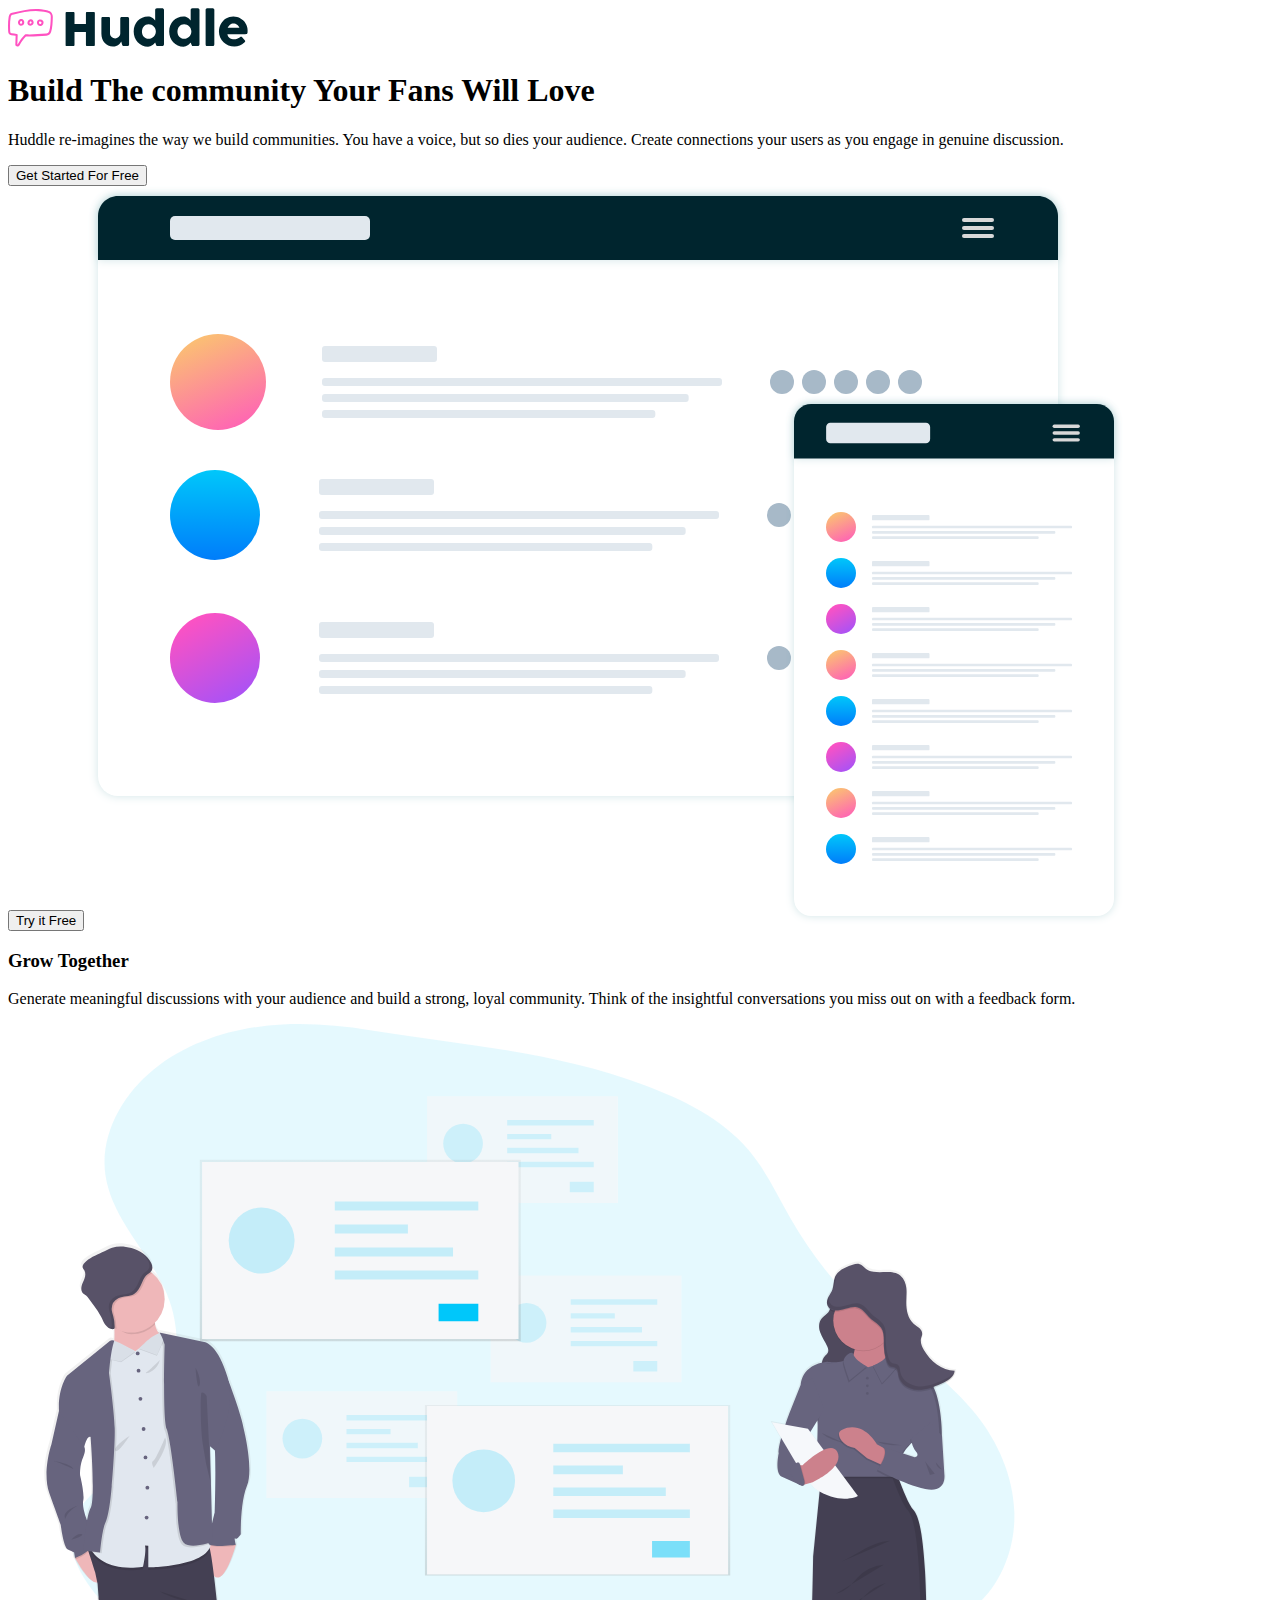
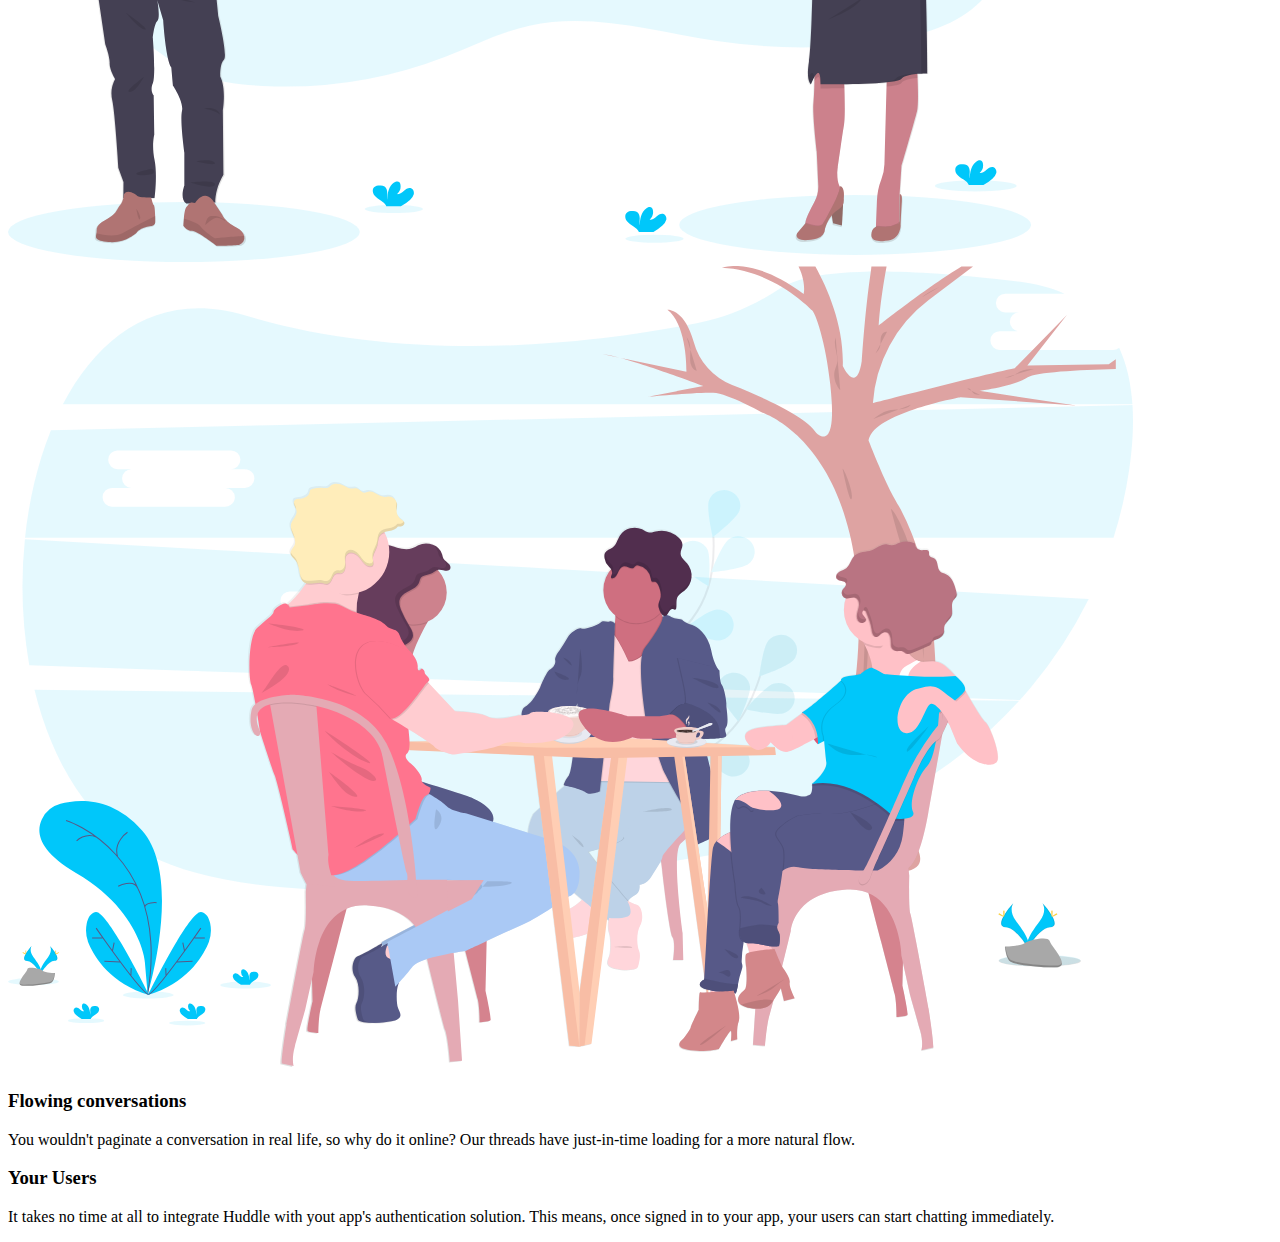
==== index.html @ a16784ff "First commit" ====
<!DOCTYPE html>
<html lang="en">
  <head>
    <meta charset="UTF-8" />
    <meta http-equiv="X-UA-Compatible" content="IE=edge" />
    <meta name="viewport" content="width=device-width, initial-scale=1.0" />
    <title>Document</title>
  </head>
  <body>
    <div class="one">
      <div class="box1">
        <img src="./images/logo.svg" alt="" />
        <h1>Build The community Your Fans Will Love</h1>
        <p>
          Huddle re-imagines the way we build communities. You have a voice, but
          so dies your audience. Create connections your users as you engage in
          genuine discussion.
        </p>
        <button id="start">Get Started For Free</button>
      </div>
      <div class="box2">
        <button class="white-button">Try it Free</button>
        <img src="./images/illustration-mockups.svg" alt="" />
      </div>
    </div>
    <div class="two">
      <div class="box1">
        <h3>Grow Together</h3>
        <p>
          Generate meaningful discussions with your audience and build a strong,
          loyal community. Think of the insightful conversations you miss out on
          with a feedback form.
        </p>
      </div>
      <div class="box2">
        <img
          src="./images/illustration-grow-together.svg"
          alt="grow together"
        />
      </div>
    </div>
    <div class="three">
      <div class="box1">
        <img src="./images/illustration-flowing-conversation.svg" alt="" />
      </div>
      <div class="box2">
        <h3>Flowing conversations</h3>
        <p>
          You wouldn't paginate a conversation in real life, so why do it
          online? Our threads have just-in-time loading for a more natural flow.
        </p>
      </div>
    </div>
    <div class="four">
      <div class="box1">
        <h3>Your Users</h3>
        <p>
          It takes no time at all to integrate Huddle with yout app's
          authentication solution. This means, once signed in to your app, your
          users can start chatting immediately.
        </p>
      </div>
    </div>
  </body>
</html>
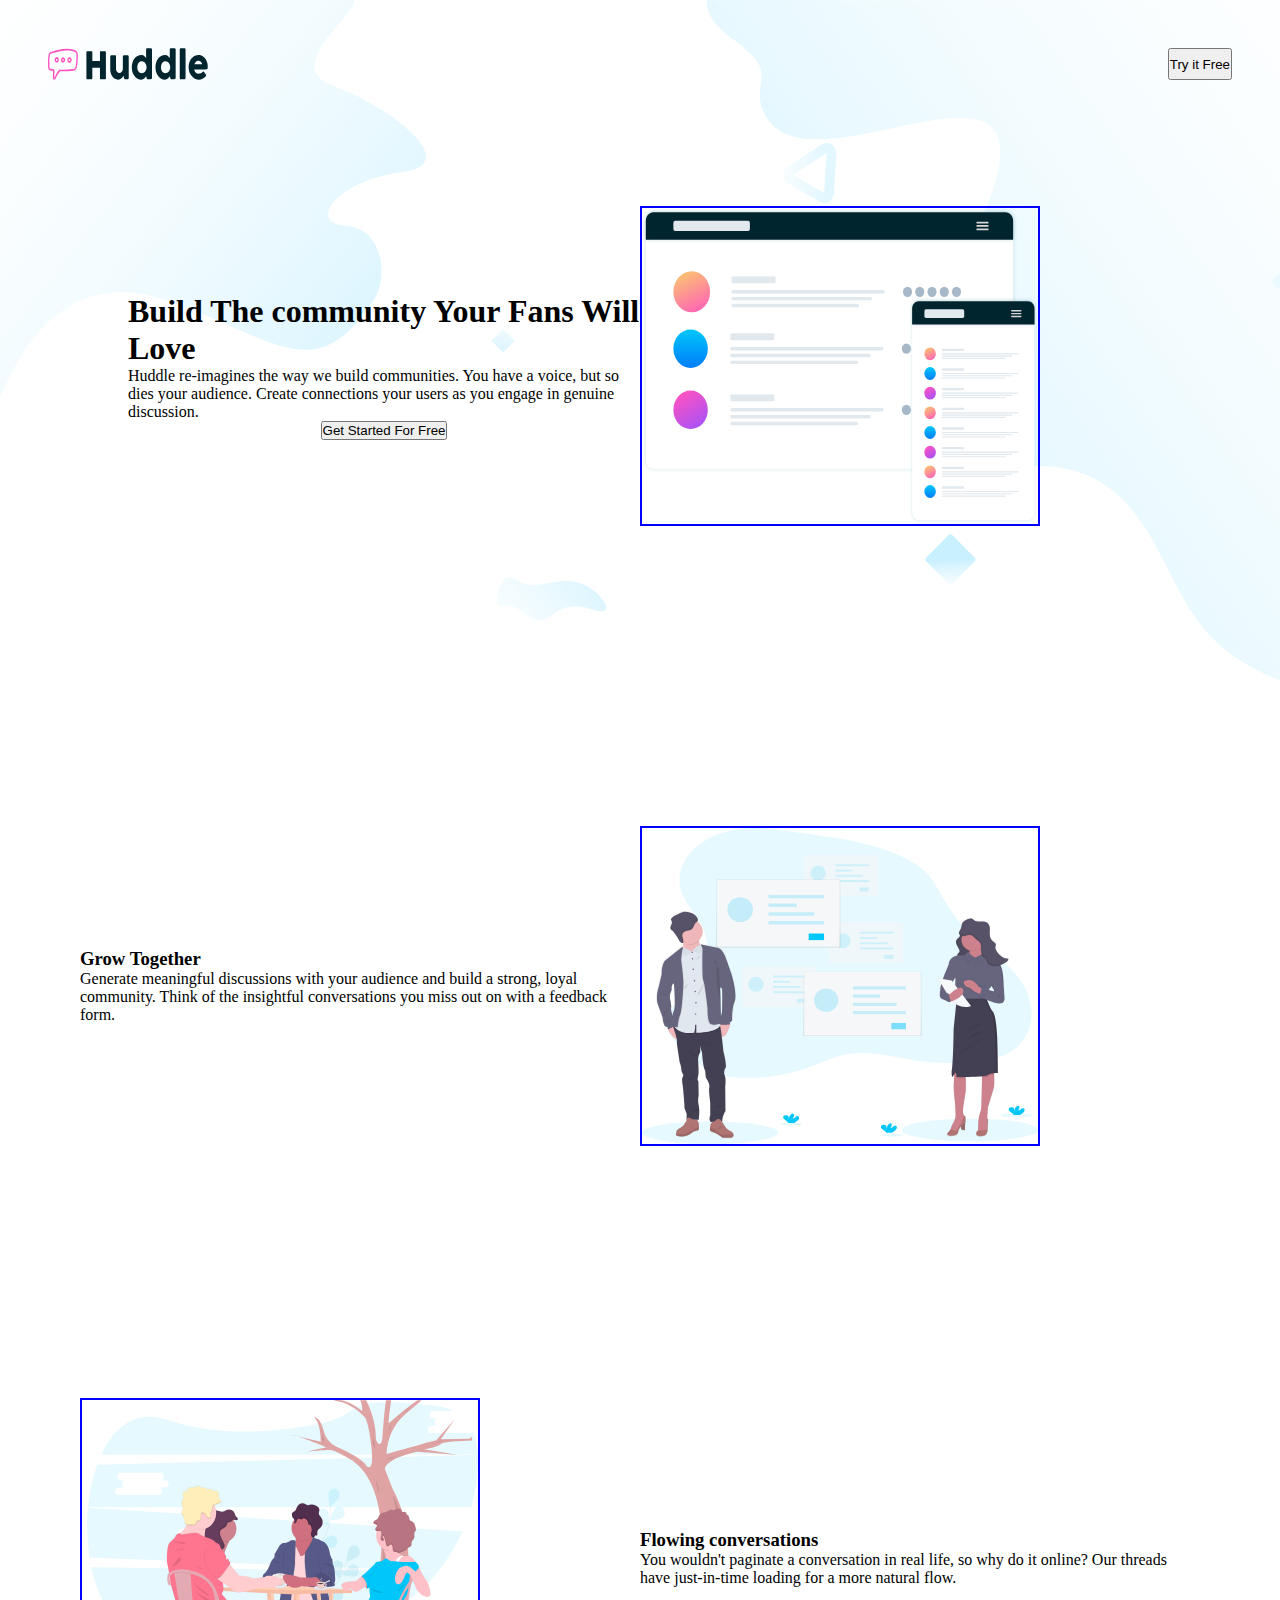
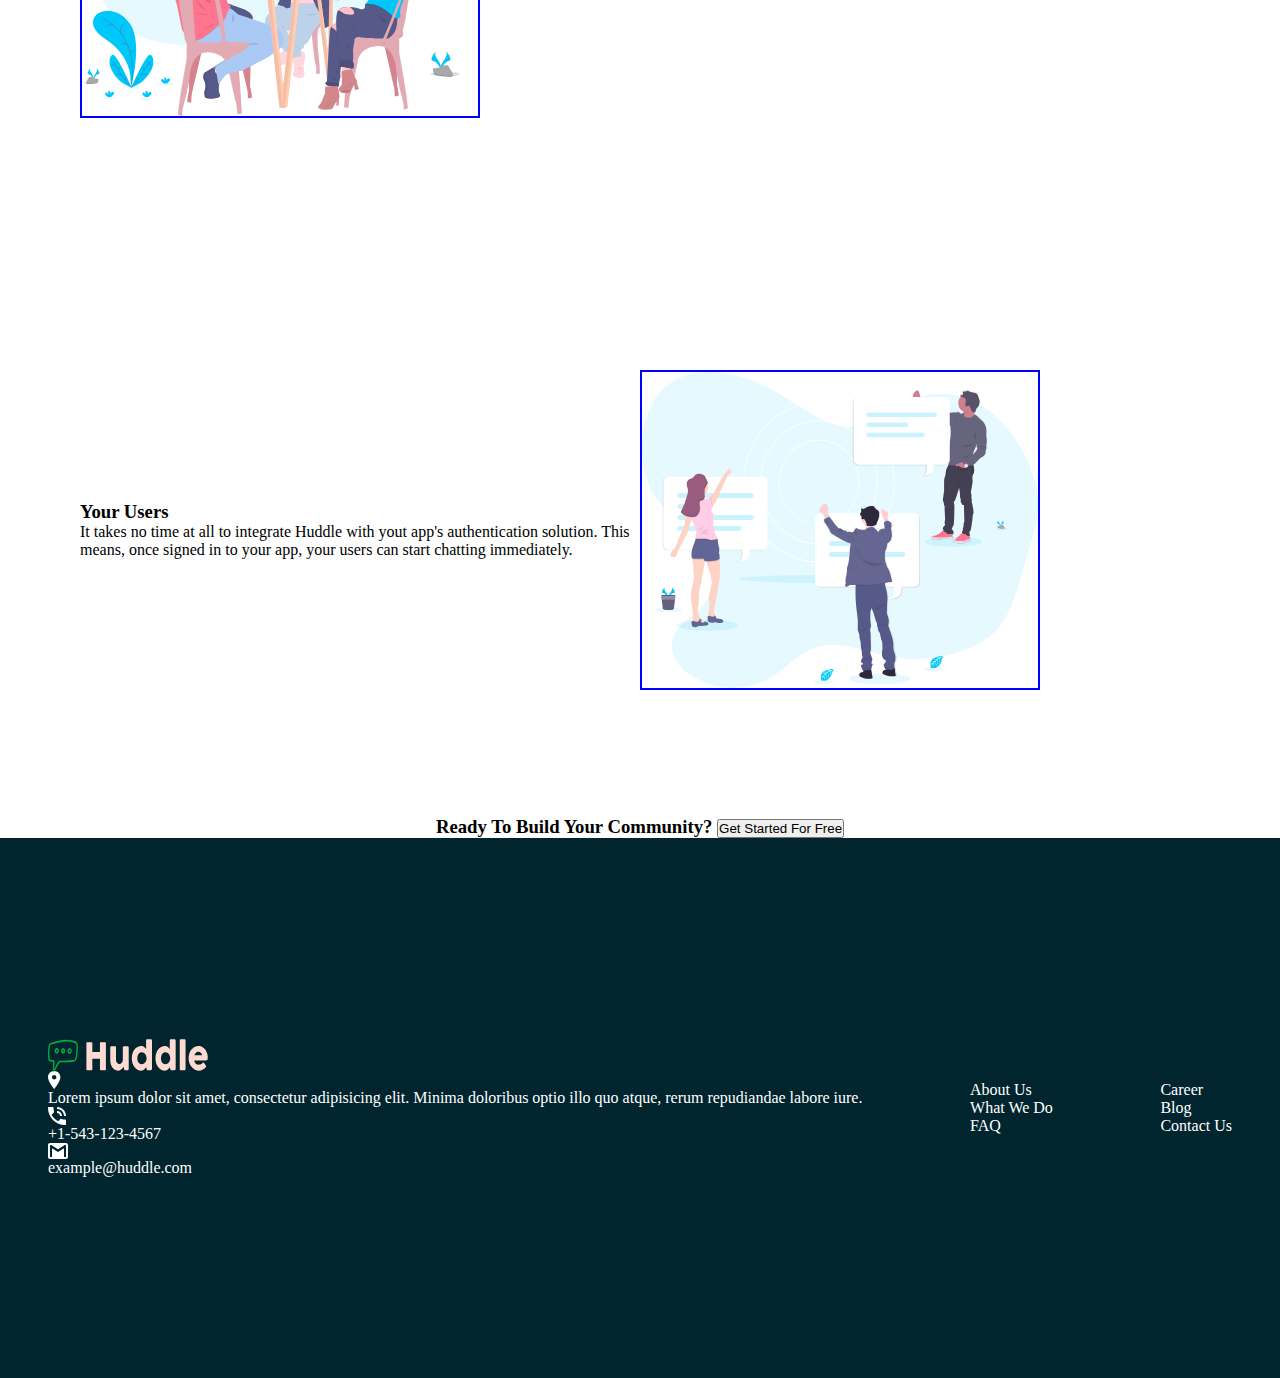
==== commit 3890fdd0: "little modification" ====
--- a/index.html
+++ b/index.html
@@ -4,61 +4,117 @@
     <meta charset="UTF-8" />
     <meta http-equiv="X-UA-Compatible" content="IE=edge" />
     <meta name="viewport" content="width=device-width, initial-scale=1.0" />
-    <title>Document</title>
+    <title>Huddle</title>
+    <link rel="stylesheet" href="./index.css" />
   </head>
   <body>
-    <div class="one">
-      <div class="box1">
-        <img src="./images/logo.svg" alt="" />
-        <h1>Build The community Your Fans Will Love</h1>
-        <p>
-          Huddle re-imagines the way we build communities. You have a voice, but
-          so dies your audience. Create connections your users as you engage in
-          genuine discussion.
-        </p>
-        <button id="start">Get Started For Free</button>
+    <div class="main">
+      <div class="header">
+        <div class="btn-logo">
+          <img src="./images/logo.svg" class="logo" alt="Huddle Logo" />
+          <button class="white-button">Try it Free</button>
+        </div>
+        <div class="one">
+          <div class="box1">
+            <h1>Build The community Your Fans Will Love</h1>
+            <p>
+              Huddle re-imagines the way we build communities. You have a voice,
+              but so dies your audience. Create connections your users as you
+              engage in genuine discussion.
+            </p>
+            <button id="red-start">Get Started For Free</button>
+          </div>
+          <div class="box2">
+            <img src="./images/illustration-mockups.svg" alt="" />
+          </div>
+        </div>
       </div>
-      <div class="box2">
-        <button class="white-button">Try it Free</button>
-        <img src="./images/illustration-mockups.svg" alt="" />
+      <div class="two">
+        <div class="box1">
+          <h3>Grow Together</h3>
+          <p>
+            Generate meaningful discussions with your audience and build a
+            strong, loyal community. Think of the insightful conversations you
+            miss out on with a feedback form.
+          </p>
+        </div>
+        <div class="box2">
+          <img
+            src="./images/illustration-grow-together.svg"
+            alt="grow together"
+          />
+        </div>
+      </div>
+      <div class="three">
+        <div class="box1">
+          <img src="./images/illustration-flowing-conversation.svg" alt="" />
+        </div>
+        <div class="box2">
+          <h3>Flowing conversations</h3>
+          <p>
+            You wouldn't paginate a conversation in real life, so why do it
+            online? Our threads have just-in-time loading for a more natural
+            flow.
+          </p>
+        </div>
+      </div>
+      <div class="four">
+        <div class="box1">
+          <h3>Your Users</h3>
+          <p>
+            It takes no time at all to integrate Huddle with yout app's
+            authentication solution. This means, once signed in to your app,
+            your users can start chatting immediately.
+          </p>
+        </div>
+        <div class="box2">
+          <img src="./images/illustration-your-users.svg" alt="" />
+        </div>
+      </div>
+      <div class="displaced">
+        <h3>
+          Ready To Build Your Community?
+          <button class="small-red">Get Started For Free</button>
+        </h3>
       </div>
     </div>
-    <div class="two">
-      <div class="box1">
-        <h3>Grow Together</h3>
-        <p>
-          Generate meaningful discussions with your audience and build a strong,
-          loyal community. Think of the insightful conversations you miss out on
-          with a feedback form.
-        </p>
+    <div class="footer">
+      <div class="huddle">
+        <div><img src="./images/logo.svg" class="logo" alt="" /></div>
+        <div>
+          <img
+            src="./images/icon-location.svg"
+            class="contact-me"
+            alt="location"
+          />
+          <p>
+            Lorem ipsum dolor sit amet, consectetur adipisicing elit. Minima
+            doloribus optio illo quo atque, rerum repudiandae labore iure.
+          </p>
+        </div>
+        <div>
+          <img
+            src="./images/icon-phone.svg"
+            class="contact-me"
+            width="initial"
+            alt="Phone"
+          />
+          <p>+1-543-123-4567</p>
+        </div>
+        <div>
+          <img src="./images/icon-email.svg" class="contact-me" alt="email" />
+          <p>example@huddle.com</p>
+        </div>
       </div>
-      <div class="box2">
-        <img
-          src="./images/illustration-grow-together.svg"
-          alt="grow together"
-        />
+      <div class="about-us">
+        <p>About Us</p>
+        <p>What We Do</p>
+        <p>FAQ</p>
       </div>
-    </div>
-    <div class="three">
-      <div class="box1">
-        <img src="./images/illustration-flowing-conversation.svg" alt="" />
-      </div>
-      <div class="box2">
-        <h3>Flowing conversations</h3>
-        <p>
-          You wouldn't paginate a conversation in real life, so why do it
-          online? Our threads have just-in-time loading for a more natural flow.
-        </p>
-      </div>
-    </div>
-    <div class="four">
-      <div class="box1">
-        <h3>Your Users</h3>
-        <p>
-          It takes no time at all to integrate Huddle with yout app's
-          authentication solution. This means, once signed in to your app, your
-          users can start chatting immediately.
-        </p>
+      <div class="contact">
+        <p>Career</p>
+        <p>Blog</p>
+        <p>Contact Us</p>
       </div>
     </div>
   </body>
--- a/index.css
+++ b/index.css
@@ -0,0 +1,82 @@
+* {
+  box-sizing: border-box;
+  margin: 0;
+  padding: 0;
+}
+
+.main {
+  display: flex;
+  flex-flow: column;
+  justify-content: space-between;
+  align-items: center;
+}
+
+input,
+img {
+  display: block;
+}
+
+.one,
+.two,
+.three,
+.four,
+.footer {
+  /* display: block; */
+  display: flex;
+  flex-flow: row wrap;
+  justify-content: space-between;
+  align-items: center;
+  margin: 1em 5em;
+  /* background-color: green; */
+  border-radius: 8px;
+  height: 60vh;
+}
+.header {
+  display: flex;
+  flex-flow: column;
+  padding: 3em;
+  background-image: url("./images/bg-hero-desktop.svg");
+  background-size: cover;
+  background-color: hsl(192, 100%, 9%)
+  width: 100%;
+}
+.header .box1 {
+  display: flex;
+  flex-flow: column nowrap;
+  justify-content: space-between;
+  align-items: center;
+}
+.btn-logo {
+  display: flex;
+  flex: row;
+  justify-content: space-between;
+  /* padding: 2em 18em 2em 5em; */
+}
+
+img[src$=".svg"]:not(.contact-me):not(.logo) {
+  width: 25em;
+  height: 20em;
+  border: solid blue 2px;
+}
+.logo {
+  width: 10em;
+  height: 2em;
+}
+
+.box1,
+.box2 {
+  flex: 1 1 250px;
+  /* overflow: cover; */
+}
+.footer{
+    background-color: hsl(192, 100%, 9%);
+    /* width: 100%; */
+    color: white;
+    margin: 0;
+    border-radius: 0;
+    padding: 3em;
+}
+
+.footer .logo{
+    filter: invert();
+}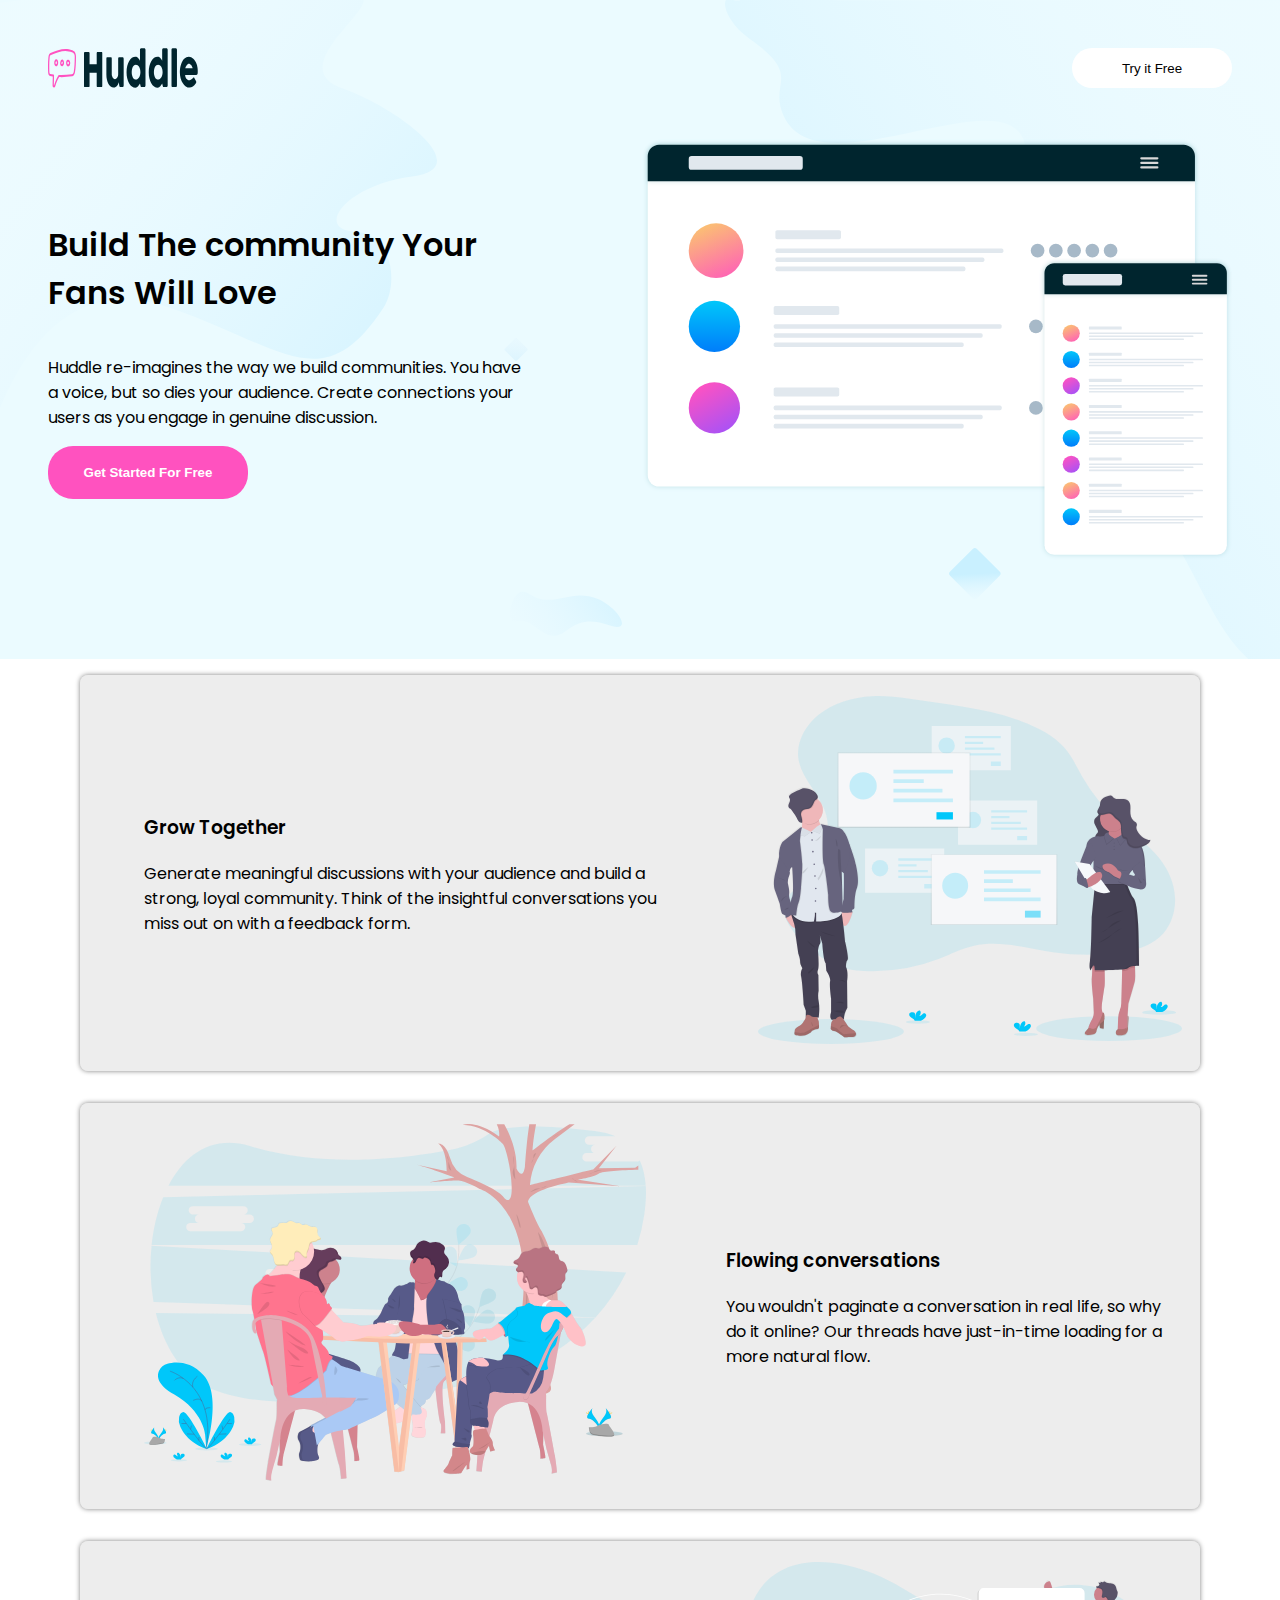
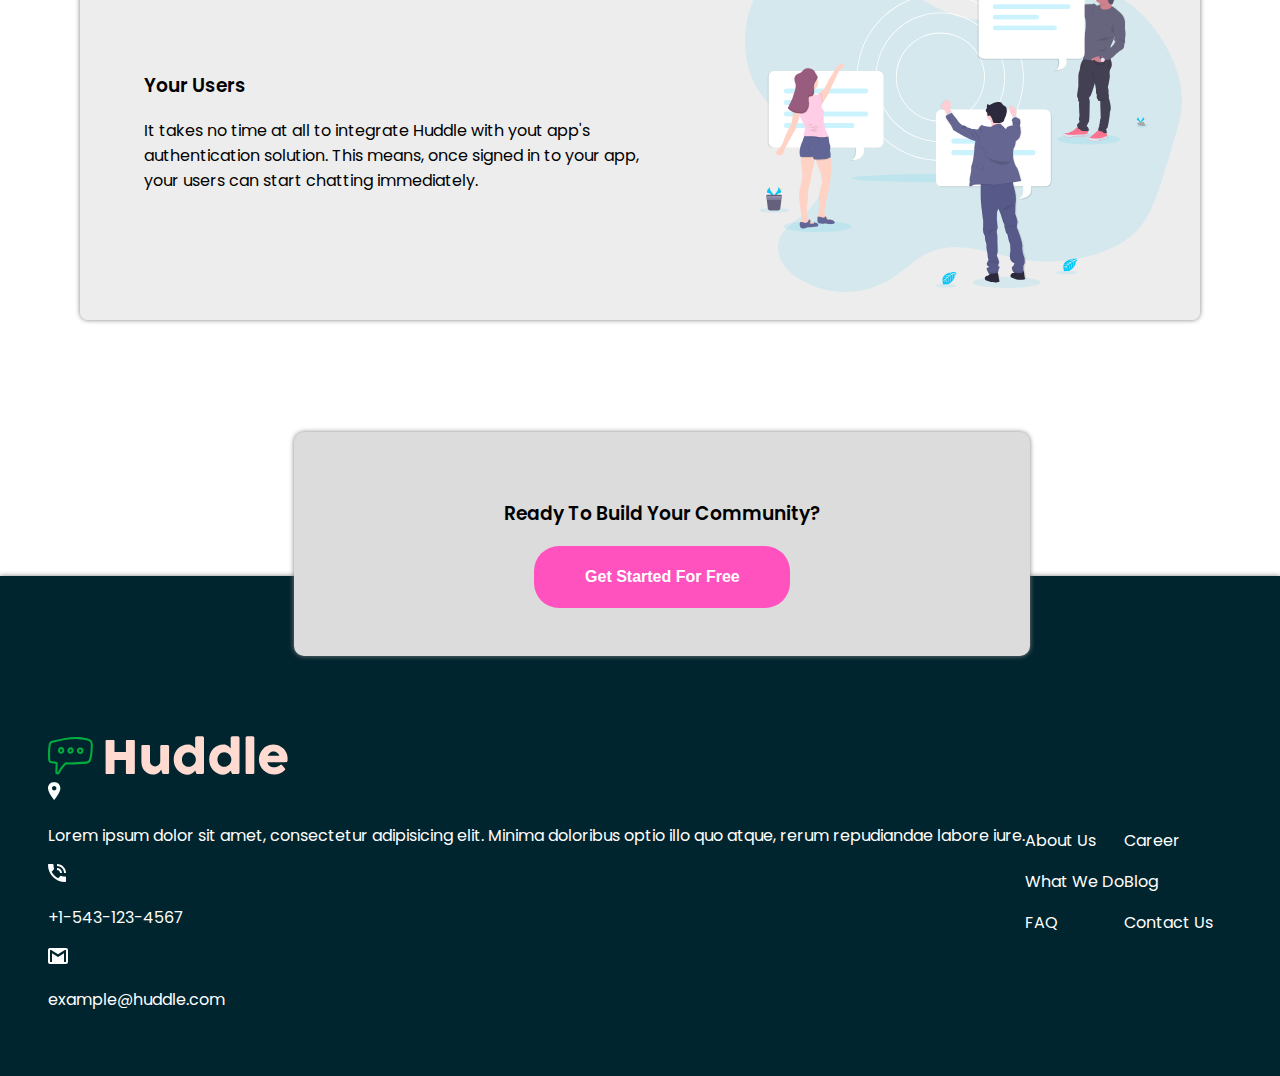
==== commit 3bba9101: "make it look a bit better" ====
--- a/index.html
+++ b/index.html
@@ -5,17 +5,31 @@
     <meta http-equiv="X-UA-Compatible" content="IE=edge" />
     <meta name="viewport" content="width=device-width, initial-scale=1.0" />
     <title>Huddle</title>
+    <link rel="icon" type="image/x-icon" href="/images/favicon-32x32.png" />
     <link rel="stylesheet" href="./index.css" />
+    <link
+      href="https://fonts.googleapis.com/css2?family=Big+Shoulders+Display:wght@200&family=Lexend+Deca:wght@200&family=Poppins&display=swap"
+      rel="stylesheet"
+    />
+    <link
+      href="https://fonts.googleapis.com/css2?family=Big+Shoulders+Display:wght@200&family=Lexend+Deca:wght@200&family=Open+Sans:wght@300&family=Poppins&display=swap"
+      rel="stylesheet"
+    />
   </head>
   <body>
     <div class="main">
       <div class="header">
         <div class="btn-logo">
-          <img src="./images/logo.svg" class="logo" alt="Huddle Logo" />
+          <img
+            src="./images/logo.svg"
+            class="logo"
+            alt="Huddle Logo"
+            width="150em"
+          />
           <button class="white-button">Try it Free</button>
         </div>
         <div class="one">
-          <div class="box1">
+          <div class="h-box1">
             <h1>Build The community Your Fans Will Love</h1>
             <p>
               Huddle re-imagines the way we build communities. You have a voice,
@@ -24,58 +38,67 @@
             </p>
             <button id="red-start">Get Started For Free</button>
           </div>
-          <div class="box2">
-            <img src="./images/illustration-mockups.svg" alt="" />
+          <div class="h-box2">
+            <img
+              src="./images/illustration-mockups.svg"
+              alt=""
+              display="inline-block"
+              class="action"
+            />
           </div>
         </div>
       </div>
-      <div class="two">
-        <div class="box1">
-          <h3>Grow Together</h3>
-          <p>
-            Generate meaningful discussions with your audience and build a
-            strong, loyal community. Think of the insightful conversations you
-            miss out on with a feedback form.
-          </p>
-        </div>
-        <div class="box2">
-          <img
-            src="./images/illustration-grow-together.svg"
-            alt="grow together"
-          />
+      <div class="wrapper">
+        <div class="two">
+          <div class="box1">
+            <h3>Grow Together</h3>
+            <p>
+              Generate meaningful discussions with your audience and build a
+              strong, loyal community. Think of the insightful conversations you
+              miss out on with a feedback form.
+            </p>
+          </div>
+          <div class="box2">
+            <img
+              src="./images/illustration-grow-together.svg"
+              alt="grow together"
+            />
+          </div>
         </div>
       </div>
-      <div class="three">
-        <div class="box1">
-          <img src="./images/illustration-flowing-conversation.svg" alt="" />
-        </div>
-        <div class="box2">
-          <h3>Flowing conversations</h3>
-          <p>
-            You wouldn't paginate a conversation in real life, so why do it
-            online? Our threads have just-in-time loading for a more natural
-            flow.
-          </p>
+      <div class="wrapper">
+        <div class="three">
+          <div class="box1">
+            <img src="./images/illustration-flowing-conversation.svg" alt="" />
+          </div>
+          <div class="box2">
+            <h3>Flowing conversations</h3>
+            <p>
+              You wouldn't paginate a conversation in real life, so why do it
+              online? Our threads have just-in-time loading for a more natural
+              flow.
+            </p>
+          </div>
         </div>
       </div>
-      <div class="four">
-        <div class="box1">
-          <h3>Your Users</h3>
-          <p>
-            It takes no time at all to integrate Huddle with yout app's
-            authentication solution. This means, once signed in to your app,
-            your users can start chatting immediately.
-          </p>
+      <div class="wrapper">
+        <div class="four">
+          <div class="box1">
+            <h3>Your Users</h3>
+            <p>
+              It takes no time at all to integrate Huddle with yout app's
+              authentication solution. This means, once signed in to your app,
+              your users can start chatting immediately.
+            </p>
+          </div>
+          <div class="box2">
+            <img src="./images/illustration-your-users.svg" alt="" />
+          </div>
         </div>
-        <div class="box2">
-          <img src="./images/illustration-your-users.svg" alt="" />
+        <div class="displaced">
+          <h3>Ready To Build Your Community?</h3>
+          <button class="small-red">Get Started For Free</button>
         </div>
-      </div>
-      <div class="displaced">
-        <h3>
-          Ready To Build Your Community?
-          <button class="small-red">Get Started For Free</button>
-        </h3>
       </div>
     </div>
     <div class="footer">
--- a/index.css
+++ b/index.css
@@ -1,5 +1,17 @@
-* {
+body {
+  font-family: "Big Shoulders Display", cursive;
+  font-family: "Lexend Deca", sans-serif;
+  font-family: "Open Sans", sans-serif;
+  font-family: "Poppins", sans-serif;
+  font-weight: 400;
+}
+
+body,
+.header,
+.one {
+  display: block;
   box-sizing: border-box;
+  width: 100%;
   margin: 0;
   padding: 0;
 }
@@ -7,76 +19,230 @@
 .main {
   display: flex;
   flex-flow: column;
-  justify-content: space-between;
-  align-items: center;
-}
-
-input,
-img {
-  display: block;
-}
-
-.one,
+  justify-content: center;
+  position: relative;
+  /* align-items: center; */
+}
+
+.header {
+  display: flex;
+  flex-flow: column;
+  justify-content: center;
+  background-image: url("./images/bg-hero-desktop.svg");
+  background-color: hsl(193, 100%, 96%);
+  font-weight: 400;
+  padding: 3em;
+  width: 100%;
+}
+
+.btn-logo {
+  display: flex;
+  justify-content: space-between;
+}
+
+.one {
+  display: flex;
+  justify-content: space-between;
+  align-items: center;
+  /* border: blue dashed 3px; */
+}
+
+.h-box1 {
+  display: flex;
+  flex-flow: column;
+  justify-content: space-between;
+  width: 45%;
+  padding: 7em;
+  padding-left: 0;
+  /* border: solid green 2px; */
+}
+
+.h-box1 button,
+.small-red {
+  width: 15em;
+  height: 4em;
+  font-weight: 700;
+  border-radius: 25px;
+  border: none;
+  outline: none;
+  background-color: hsl(322, 100%, 66%);
+  color: white;
+}
+
+.h-box2 {
+  display: flex;
+  width: 55%;
+  /* border: solid yellow 2px; */
+}
+.h-box2 img {
+  flex: 1;
+  display: inline-block;
+  width: 100%;
+}
+
+.white-button {
+  border-radius: 25px;
+  width: 12em;
+  height: 3em;
+  border: none;
+  outline: none;
+  background-color: white;
+  color: black;
+}
+
 .two,
 .three,
 .four,
 .footer {
-  /* display: block; */
+  box-sizing: border-box;
+  display: flex;
+
+  align-items: center;
+  background-color: rgba(220, 220, 220, 0.503);
+  box-shadow: 0px 0px 5px grey;
+  border-radius: 8px;
+  padding: 1.3em 1.1em 1.3em 4em;
+}
+
+.box1 {
+  margin-right: 5em;
+}
+
+.two img,
+.three img,
+.four img {
+  width: 100%;
+}
+
+.wrapper {
+  padding: 1em 5em 1em;
+}
+
+.four {
+  margin-bottom: 15em;
+}
+
+/* .main {
+  border: 2px solid green;
+} */
+
+.displaced {
+  display: flex;
+  flex-flow: column;
+  /* justify-content: center; */
+
+  text-align: center;
+  align-items: center;
+  width: 50%;
+  height: 8em;
+  background-color: rgb(220, 220, 220);
+  box-shadow: 0px 0px 5px grey;
+
+  padding: 3em;
+  border-radius: 10px;
+  position: absolute;
+  /* right: auto; */
+  bottom: -5em;
+  left: 23%;
+  margin: auto;
+}
+.displaced button {
+  width: 40%;
+  font-size: 1em;
+}
+
+.footer {
+  background-color: hsl(192, 100%, 9%);
+  width: 100%;
+  color: white;
+  margin: 0;
+  border-radius: 0;
+  padding: 3em;
+  padding-top: 10em;
+}
+
+.footer .logo {
+  filter: invert();
+}
+
+/* input,
+img {
+  display: block;
+} */
+/* 
+.two,
+.three,
+.four,
+.footer { */
+/* display: block;
   display: flex;
   flex-flow: row wrap;
-  justify-content: space-between;
+  justify-content: ;
   align-items: center;
   margin: 1em 5em;
-  /* background-color: green; */
+  background-color: green;
   border-radius: 8px;
   height: 60vh;
-}
+  padding: 3em;
+} 
 .header {
   display: flex;
   flex-flow: column;
   padding: 3em;
   background-image: url("./images/bg-hero-desktop.svg");
   background-size: cover;
-  background-color: hsl(192, 100%, 9%)
-  width: 100%;
-}
-.header .box1 {
+  background-color: hsl(193, 100%, 96%);
+  width: 100%;
+  font-weight: 600;
+  justify-content: space-around;
+  align-items: center;
+  border: solid yellow 2px;
+}
+.header .one,
+.btn-logo {
+  display: flex;
+  flex: row nowrap;
+  justify-content: space-between;
+  align-items: center;
+  /* width: 30%; */
+/* padding: 2em 18em 2em 5em; */
+/* } */
+
+/* .header .box1 {
   display: flex;
   flex-flow: column nowrap;
   justify-content: space-between;
   align-items: center;
-}
-.btn-logo {
-  display: flex;
-  flex: row;
-  justify-content: space-between;
-  /* padding: 2em 18em 2em 5em; */
-}
-
-img[src$=".svg"]:not(.contact-me):not(.logo) {
+} */
+/* img[src$=".svg"]:not(.contact-me):not(.logo):not {
+  width: 25em;
+  height: 20em;}  */
+
+/* img[src$=".svg"]:not(.contact-me):not(.logo) {
   width: 25em;
   height: 20em;
-  border: solid blue 2px;
-}
-.logo {
+  /* border: solid blue 2px;} */
+/* img[src="./images/illustration-mockups.svg"] {
+  width: 500em;
+  height: 40em;
+} */
+/* .logo {
   width: 10em;
   height: 2em;
 }
-
-.box1,
+/* .btn-logo .logo {
+  width: 60em;
+} */
+
+/* .box1,
 .box2 {
   flex: 1 1 250px;
   /* overflow: cover; */
-}
-.footer{
-    background-color: hsl(192, 100%, 9%);
-    /* width: 100%; */
-    color: white;
-    margin: 0;
-    border-radius: 0;
-    padding: 3em;
-}
-
-.footer .logo{
-    filter: invert();
-}+
+h1,
+h3 {
+  font-family: "Big Shoulders Display", cursive;
+  font-family: "Lexend Deca", sans-serif;
+  font-family: "Poppins", sans-serif;
+  font-weight: 600;
+}
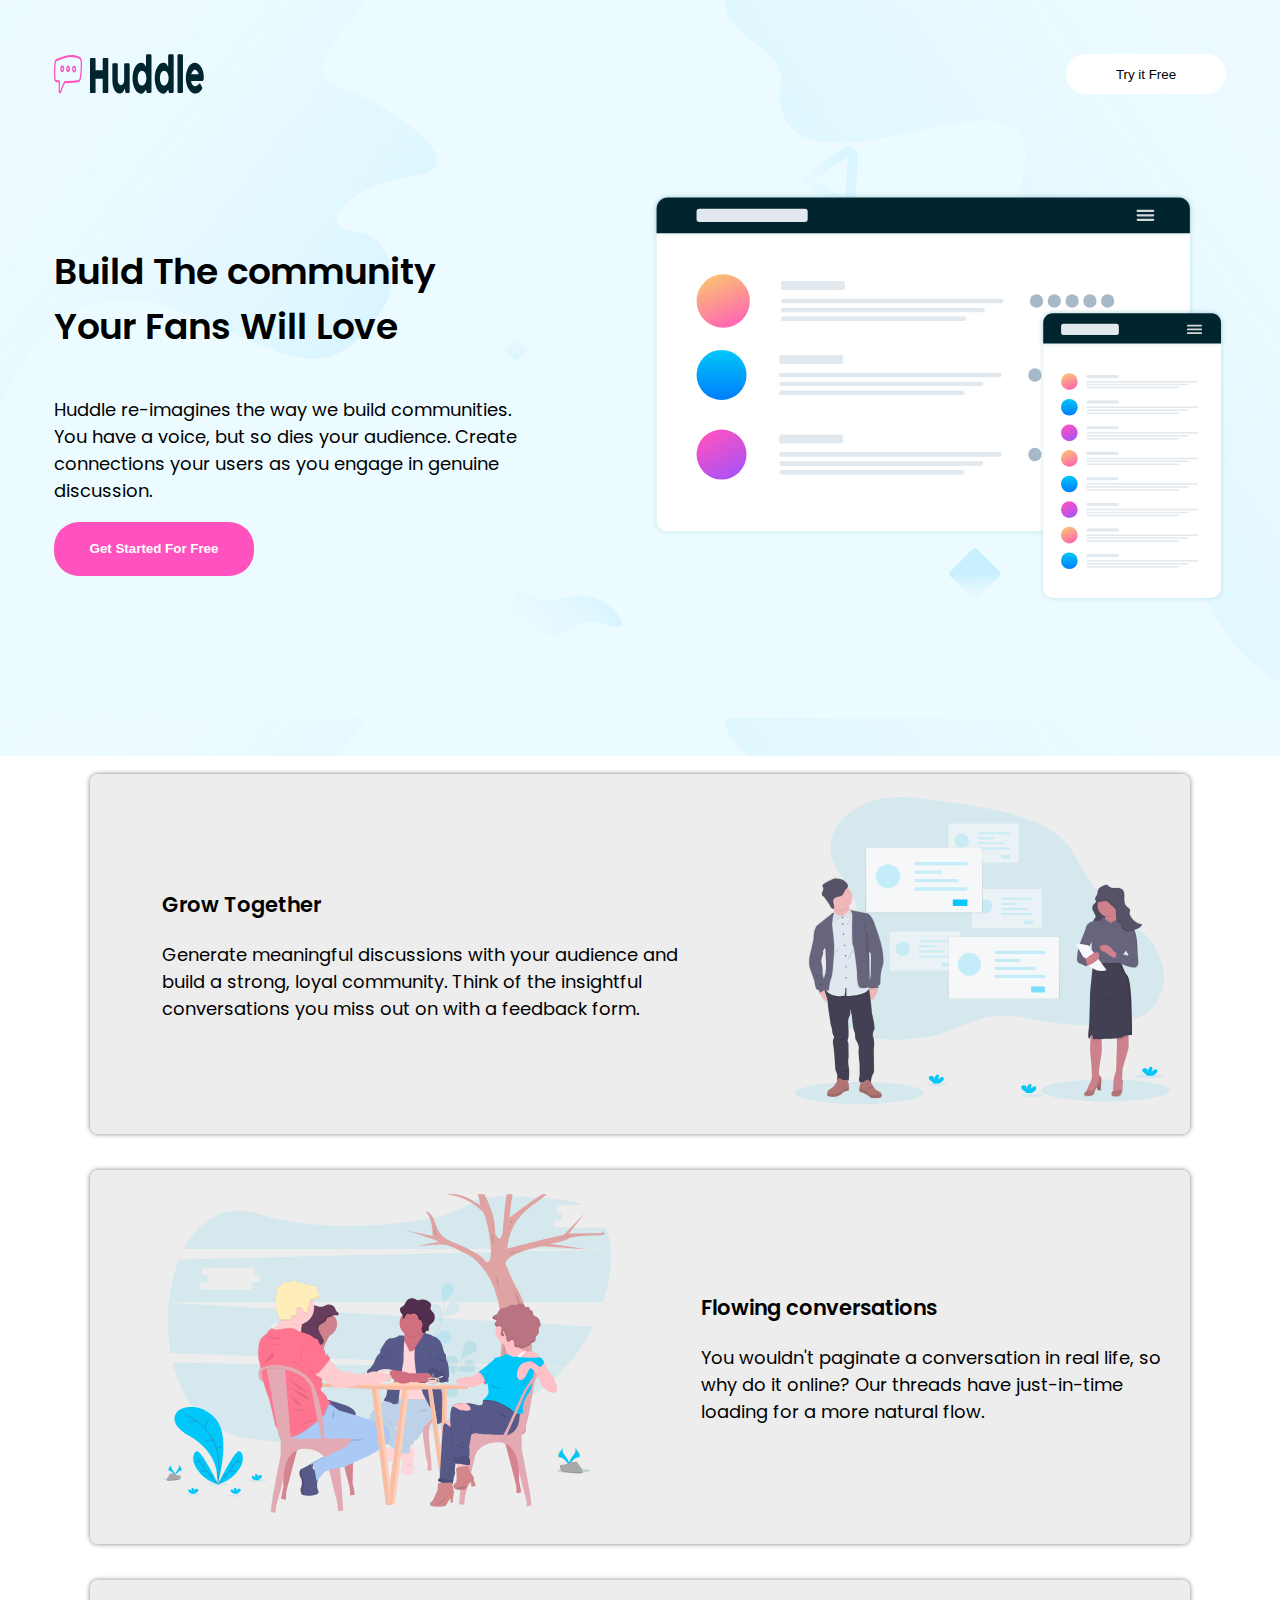
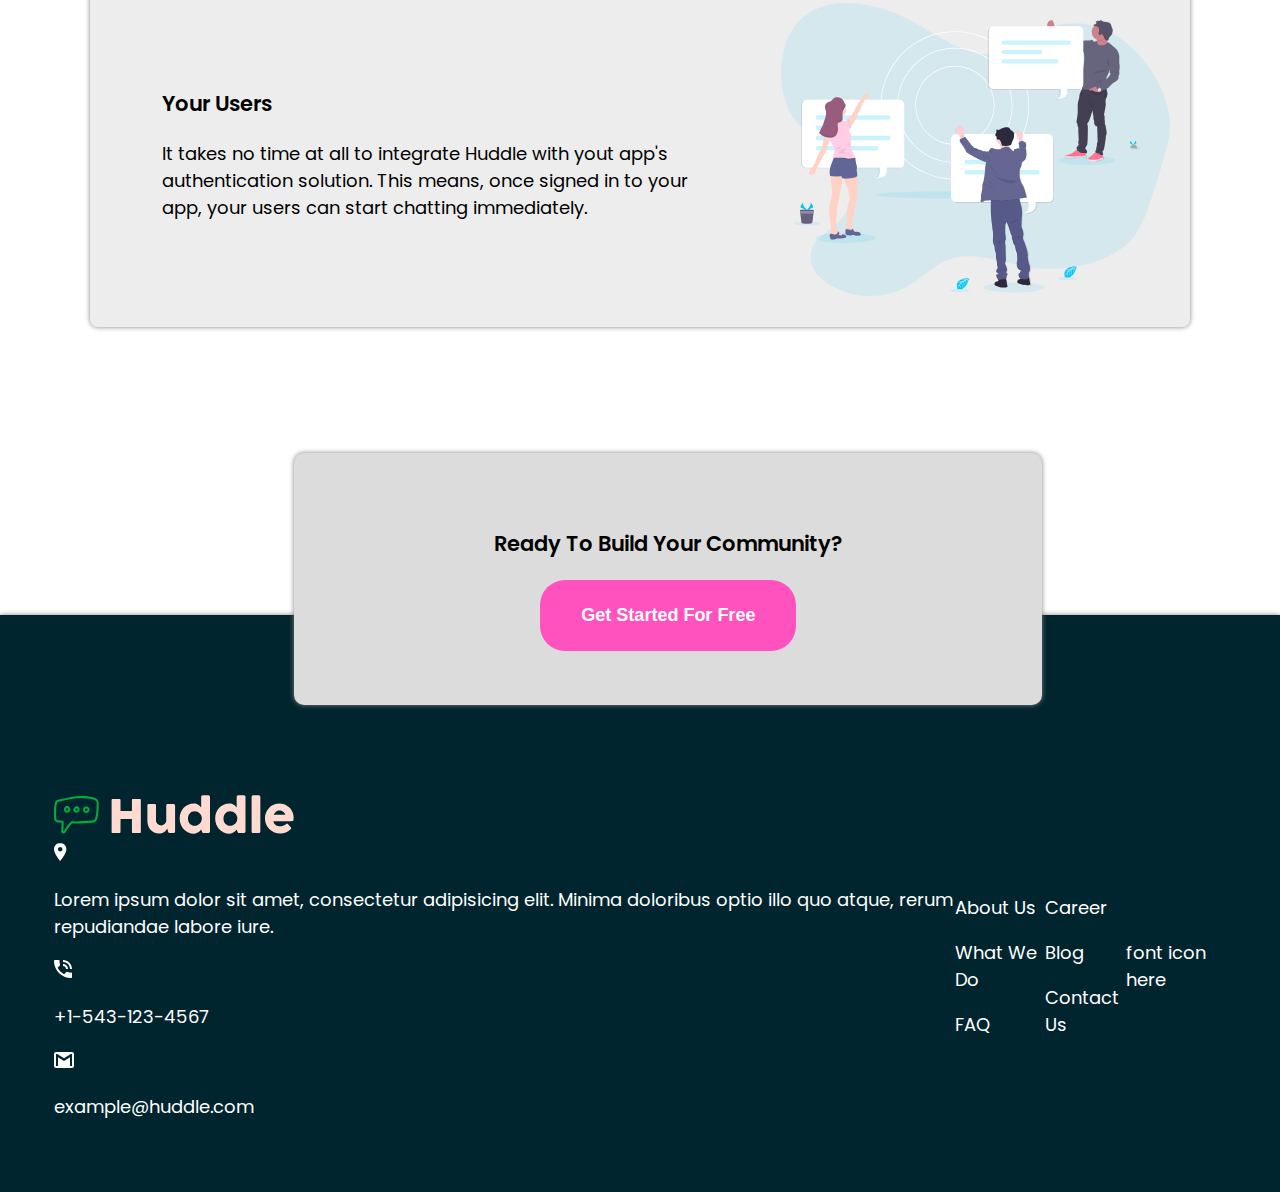
==== commit 3f93625f: "huddle in a bit" ====
--- a/index.html
+++ b/index.html
@@ -139,6 +139,7 @@
         <p>Blog</p>
         <p>Contact Us</p>
       </div>
+      <div>font icon here</div>
     </div>
   </body>
 </html>
--- a/index.css
+++ b/index.css
@@ -4,6 +4,7 @@
   font-family: "Open Sans", sans-serif;
   font-family: "Poppins", sans-serif;
   font-weight: 400;
+  font-size: 18px;
 }
 
 body,
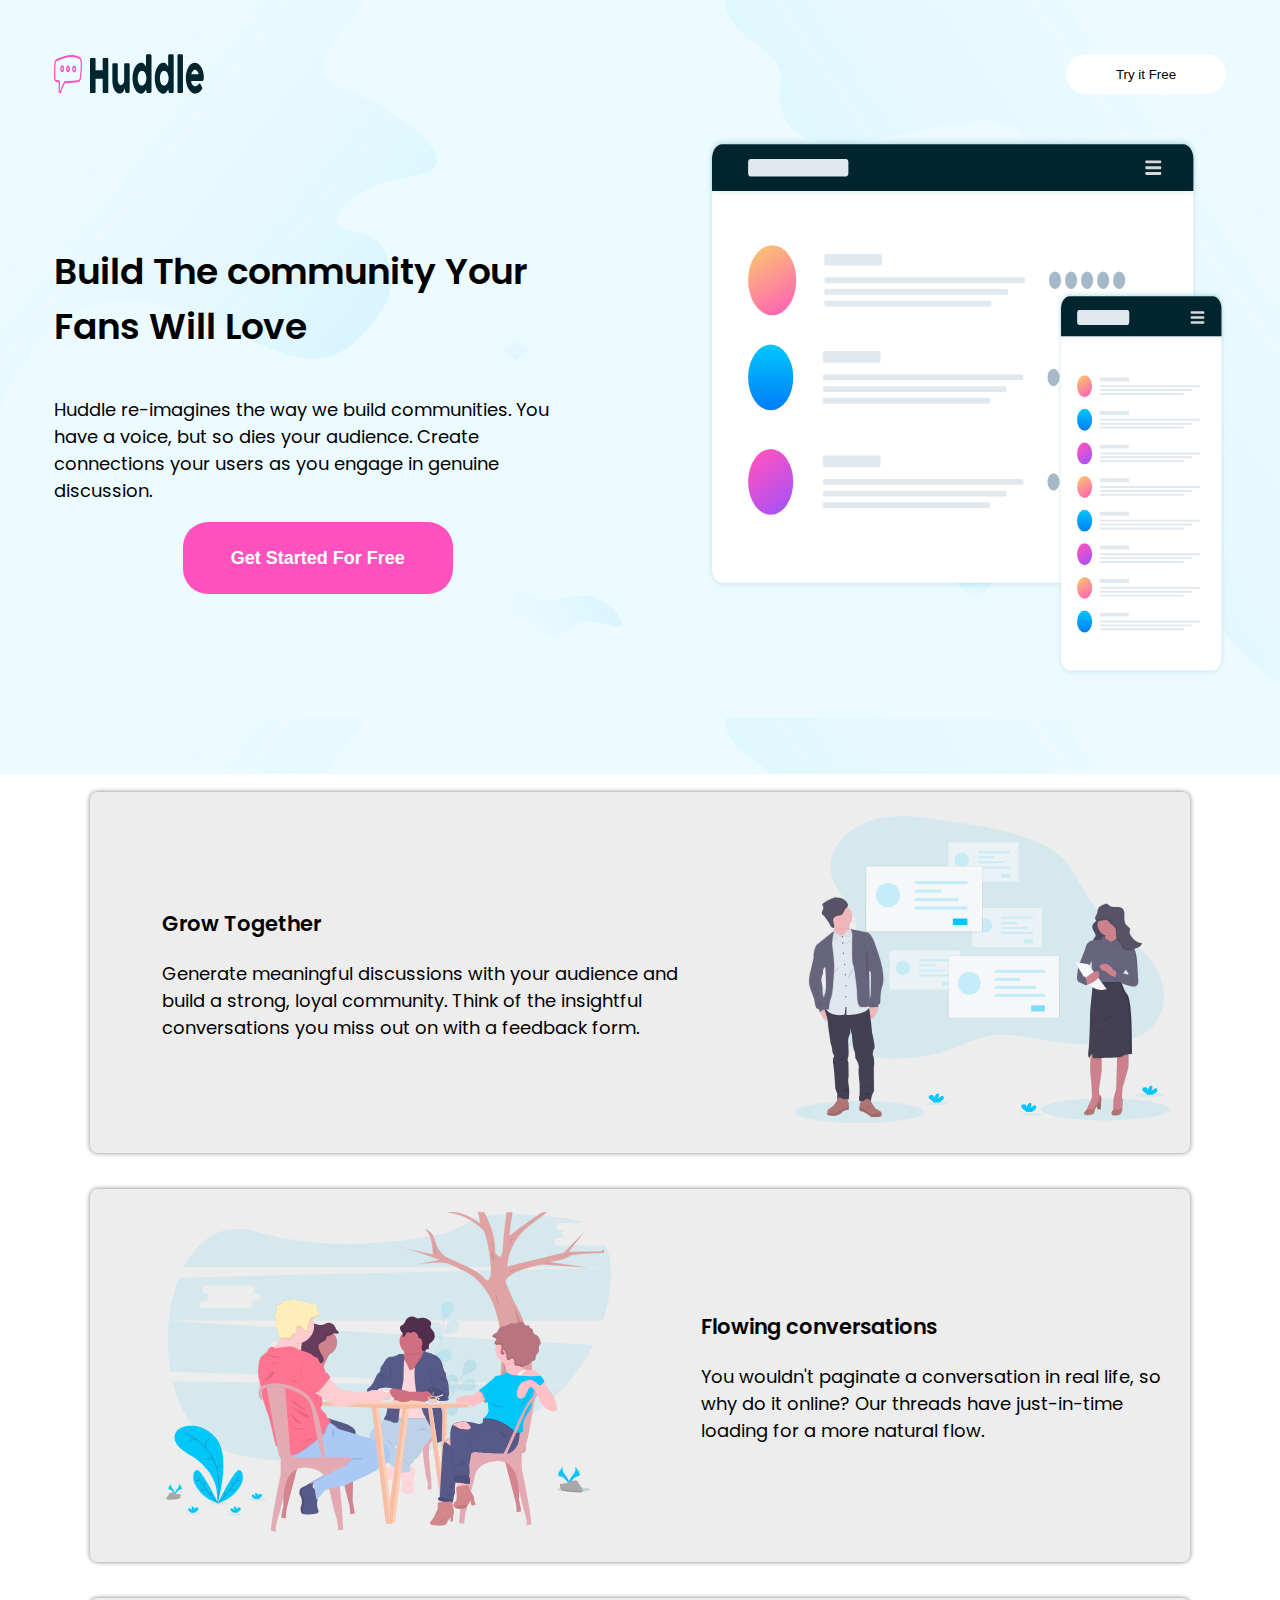
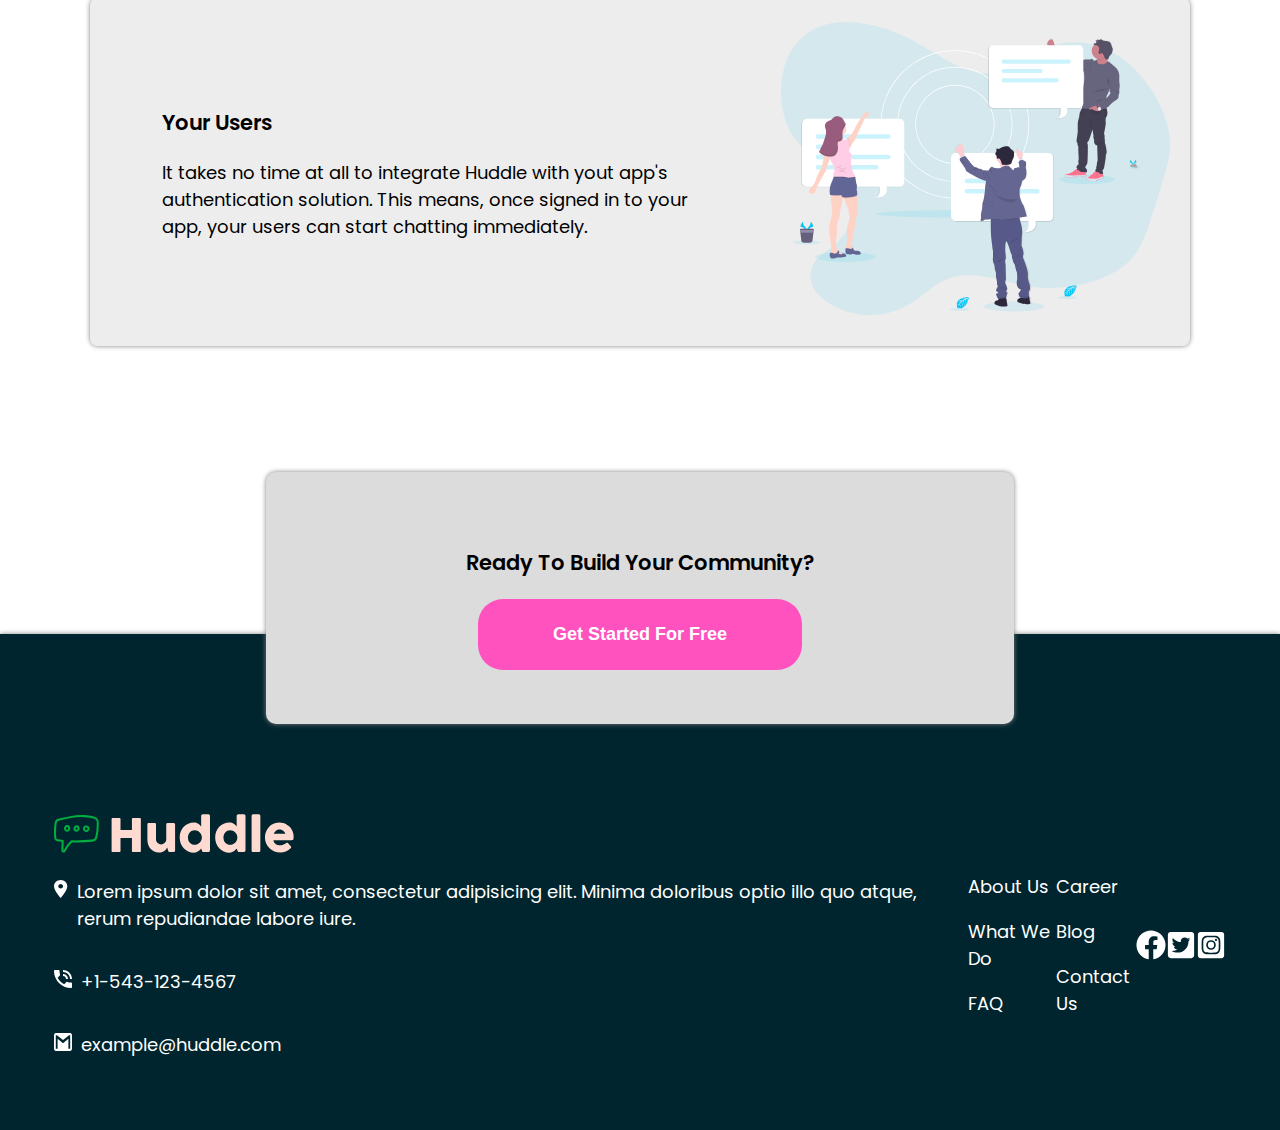
==== commit d0927e30: "complete the design" ====
--- a/index.html
+++ b/index.html
@@ -104,7 +104,7 @@
     <div class="footer">
       <div class="huddle">
         <div><img src="./images/logo.svg" class="logo" alt="" /></div>
-        <div>
+        <div class="f-1">
           <img
             src="./images/icon-location.svg"
             class="contact-me"
@@ -115,7 +115,7 @@
             doloribus optio illo quo atque, rerum repudiandae labore iure.
           </p>
         </div>
-        <div>
+        <div class="f-2">
           <img
             src="./images/icon-phone.svg"
             class="contact-me"
@@ -124,7 +124,7 @@
           />
           <p>+1-543-123-4567</p>
         </div>
-        <div>
+        <div class="f-3">
           <img src="./images/icon-email.svg" class="contact-me" alt="email" />
           <p>example@huddle.com</p>
         </div>
@@ -139,7 +139,41 @@
         <p>Blog</p>
         <p>Contact Us</p>
       </div>
-      <div>font icon here</div>
+      <div class="font-icon">
+        <svg
+          xmlns="http://www.w3.org/2000/svg"
+          viewBox="0 0 512 512"
+          width="30px"
+          height="30px"
+        >
+          <!--! Font Awesome Pro 6.1.1 by @fontawesome - https://fontawesome.com License - https://fontawesome.com/license (Commercial License) Copyright 2022 Fonticons, Inc. -->
+          <path
+            d="M504 256C504 119 393 8 256 8S8 119 8 256c0 123.78 90.69 226.38 209.25 245V327.69h-63V256h63v-54.64c0-62.15 37-96.48 93.67-96.48 27.14 0 55.52 4.84 55.52 4.84v61h-31.28c-30.8 0-40.41 19.12-40.41 38.73V256h68.78l-11 71.69h-57.78V501C413.31 482.38 504 379.78 504 256z"
+          />
+        </svg>
+        <svg
+          xmlns="http://www.w3.org/2000/svg"
+          viewBox="0 0 448 512"
+          width="30px"
+          height="30px"
+        >
+          <!--! Font Awesome Pro 6.1.1 by @fontawesome - https://fontawesome.com License - https://fontawesome.com/license (Commercial License) Copyright 2022 Fonticons, Inc. -->
+          <path
+            d="M400 32H48C21.5 32 0 53.5 0 80v352c0 26.5 21.5 48 48 48h352c26.5 0 48-21.5 48-48V80c0-26.5-21.5-48-48-48zm-48.9 158.8c.2 2.8.2 5.7.2 8.5 0 86.7-66 186.6-186.6 186.6-37.2 0-71.7-10.8-100.7-29.4 5.3.6 10.4.8 15.8.8 30.7 0 58.9-10.4 81.4-28-28.8-.6-53-19.5-61.3-45.5 10.1 1.5 19.2 1.5 29.6-1.2-30-6.1-52.5-32.5-52.5-64.4v-.8c8.7 4.9 18.9 7.9 29.6 8.3a65.447 65.447 0 0 1-29.2-54.6c0-12.2 3.2-23.4 8.9-33.1 32.3 39.8 80.8 65.8 135.2 68.6-9.3-44.5 24-80.6 64-80.6 18.9 0 35.9 7.9 47.9 20.7 14.8-2.8 29-8.3 41.6-15.8-4.9 15.2-15.2 28-28.8 36.1 13.2-1.4 26-5.1 37.8-10.2-8.9 13.1-20.1 24.7-32.9 34z"
+          />
+        </svg>
+        <svg
+          xmlns="http://www.w3.org/2000/svg"
+          viewBox="0 0 448 512"
+          width="30px"
+          height="30px"
+        >
+          <!--! Font Awesome Pro 6.1.1 by @fontawesome - https://fontawesome.com License - https://fontawesome.com/license (Commercial License) Copyright 2022 Fonticons, Inc. -->
+          <path
+            d="M224,202.66A53.34,53.34,0,1,0,277.36,256,53.38,53.38,0,0,0,224,202.66Zm124.71-41a54,54,0,0,0-30.41-30.41c-21-8.29-71-6.43-94.3-6.43s-73.25-1.93-94.31,6.43a54,54,0,0,0-30.41,30.41c-8.28,21-6.43,71.05-6.43,94.33S91,329.26,99.32,350.33a54,54,0,0,0,30.41,30.41c21,8.29,71,6.43,94.31,6.43s73.24,1.93,94.3-6.43a54,54,0,0,0,30.41-30.41c8.35-21,6.43-71.05,6.43-94.33S357.1,182.74,348.75,161.67ZM224,338a82,82,0,1,1,82-82A81.9,81.9,0,0,1,224,338Zm85.38-148.3a19.14,19.14,0,1,1,19.13-19.14A19.1,19.1,0,0,1,309.42,189.74ZM400,32H48A48,48,0,0,0,0,80V432a48,48,0,0,0,48,48H400a48,48,0,0,0,48-48V80A48,48,0,0,0,400,32ZM382.88,322c-1.29,25.63-7.14,48.34-25.85,67s-41.4,24.63-67,25.85c-26.41,1.49-105.59,1.49-132,0-25.63-1.29-48.26-7.15-67-25.85s-24.63-41.42-25.85-67c-1.49-26.42-1.49-105.61,0-132,1.29-25.63,7.07-48.34,25.85-67s41.47-24.56,67-25.78c26.41-1.49,105.59-1.49,132,0,25.63,1.29,48.33,7.15,67,25.85s24.63,41.42,25.85,67.05C384.37,216.44,384.37,295.56,382.88,322Z"
+          />
+        </svg>
+      </div>
     </div>
   </body>
 </html>
--- a/index.css
+++ b/index.css
@@ -9,7 +9,8 @@
 
 body,
 .header,
-.one {
+.one,
+.footer {
   display: block;
   box-sizing: border-box;
   width: 100%;
@@ -43,15 +44,18 @@
 
 .one {
   display: flex;
+  flex-flow: row wrap;
+  justify-content: center;
+  align-items: center;
+  /* border: blue dashed 3px; */
+}
+
+.h-box1 {
+  display: flex;
+  flex-flow: column;
   justify-content: space-between;
   align-items: center;
-  /* border: blue dashed 3px; */
-}
-
-.h-box1 {
-  display: flex;
-  flex-flow: column;
-  justify-content: space-between;
+
   width: 45%;
   padding: 7em;
   padding-left: 0;
@@ -68,17 +72,20 @@
   outline: none;
   background-color: hsl(322, 100%, 66%);
   color: white;
+  font-size: 1em;
 }
 
 .h-box2 {
   display: flex;
   width: 55%;
+  flex: 1;
   /* border: solid yellow 2px; */
 }
 .h-box2 img {
   flex: 1;
   display: inline-block;
   width: 100%;
+  height: 30em;
 }
 
 .white-button {
@@ -97,7 +104,6 @@
 .footer {
   box-sizing: border-box;
   display: flex;
-
   align-items: center;
   background-color: rgba(220, 220, 220, 0.503);
   box-shadow: 0px 0px 5px grey;
@@ -130,8 +136,6 @@
 .displaced {
   display: flex;
   flex-flow: column;
-  /* justify-content: center; */
-
   text-align: center;
   align-items: center;
   width: 50%;
@@ -142,13 +146,13 @@
   padding: 3em;
   border-radius: 10px;
   position: absolute;
-  /* right: auto; */
   bottom: -5em;
-  left: 23%;
+  left: 50%;
+  transform: translateX(-50%);
   margin: auto;
 }
 .displaced button {
-  width: 40%;
+  width: 18em;
   font-size: 1em;
 }
 
@@ -160,85 +164,33 @@
   border-radius: 0;
   padding: 3em;
   padding-top: 10em;
+  justify-content: space-around;
 }
 
 .footer .logo {
   filter: invert();
 }
-
-/* input,
-img {
-  display: block;
-} */
-/* 
-.two,
-.three,
-.four,
-.footer { */
-/* display: block;
-  display: flex;
-  flex-flow: row wrap;
-  justify-content: ;
-  align-items: center;
-  margin: 1em 5em;
-  background-color: green;
-  border-radius: 8px;
-  height: 60vh;
-  padding: 3em;
-} 
-.header {
-  display: flex;
-  flex-flow: column;
-  padding: 3em;
-  background-image: url("./images/bg-hero-desktop.svg");
-  background-size: cover;
-  background-color: hsl(193, 100%, 96%);
-  width: 100%;
-  font-weight: 600;
+.f-1,
+.f-2,
+.f-3 {
+  display: flex;
+  justify-content: flex-start;
+  align-items: baseline;
+}
+
+.contact-me {
+  width: 1em;
+  height: 1em;
+  margin-right: 0.5em;
+}
+.font-icon {
+  display: flex;
   justify-content: space-around;
-  align-items: center;
-  border: solid yellow 2px;
-}
-.header .one,
-.btn-logo {
-  display: flex;
-  flex: row nowrap;
-  justify-content: space-between;
-  align-items: center;
-  /* width: 30%; */
-/* padding: 2em 18em 2em 5em; */
-/* } */
-
-/* .header .box1 {
-  display: flex;
-  flex-flow: column nowrap;
-  justify-content: space-between;
-  align-items: center;
-} */
-/* img[src$=".svg"]:not(.contact-me):not(.logo):not {
-  width: 25em;
-  height: 20em;}  */
-
-/* img[src$=".svg"]:not(.contact-me):not(.logo) {
-  width: 25em;
-  height: 20em;
-  /* border: solid blue 2px;} */
-/* img[src="./images/illustration-mockups.svg"] {
-  width: 500em;
-  height: 40em;
-} */
-/* .logo {
-  width: 10em;
-  height: 2em;
-}
-/* .btn-logo .logo {
-  width: 60em;
-} */
-
-/* .box1,
-.box2 {
-  flex: 1 1 250px;
-  /* overflow: cover; */
+}
+
+.font-icon svg {
+  filter: invert();
+}
 
 h1,
 h3 {
@@ -247,3 +199,40 @@
   font-family: "Poppins", sans-serif;
   font-weight: 600;
 }
+
+.displaced button:active {
+  background-color: hsla(322, 100%, 66%, 0.377);
+}
+@media screen and (max-width: 700px) {
+  .header {
+    width: 100%;
+  }
+  .h-box1 {
+    width: 80%;
+    display: flex;
+    flex-flow: column;
+    padding-left: 8em;
+  }
+  .h-box1 p {
+    font-size: 1.5em;
+  }
+  .two,
+  .four {
+    flex-flow: column-reverse;
+  }
+
+  .three {
+    flex-flow: column;
+  }
+  .footer {
+    flex-flow: column;
+    align-items: flex-start;
+  }
+  .font-icon {
+    align-self: center;
+    margin: 3em;
+  }
+  .font-icon svg {
+    margin-right: 1em;
+  }
+}
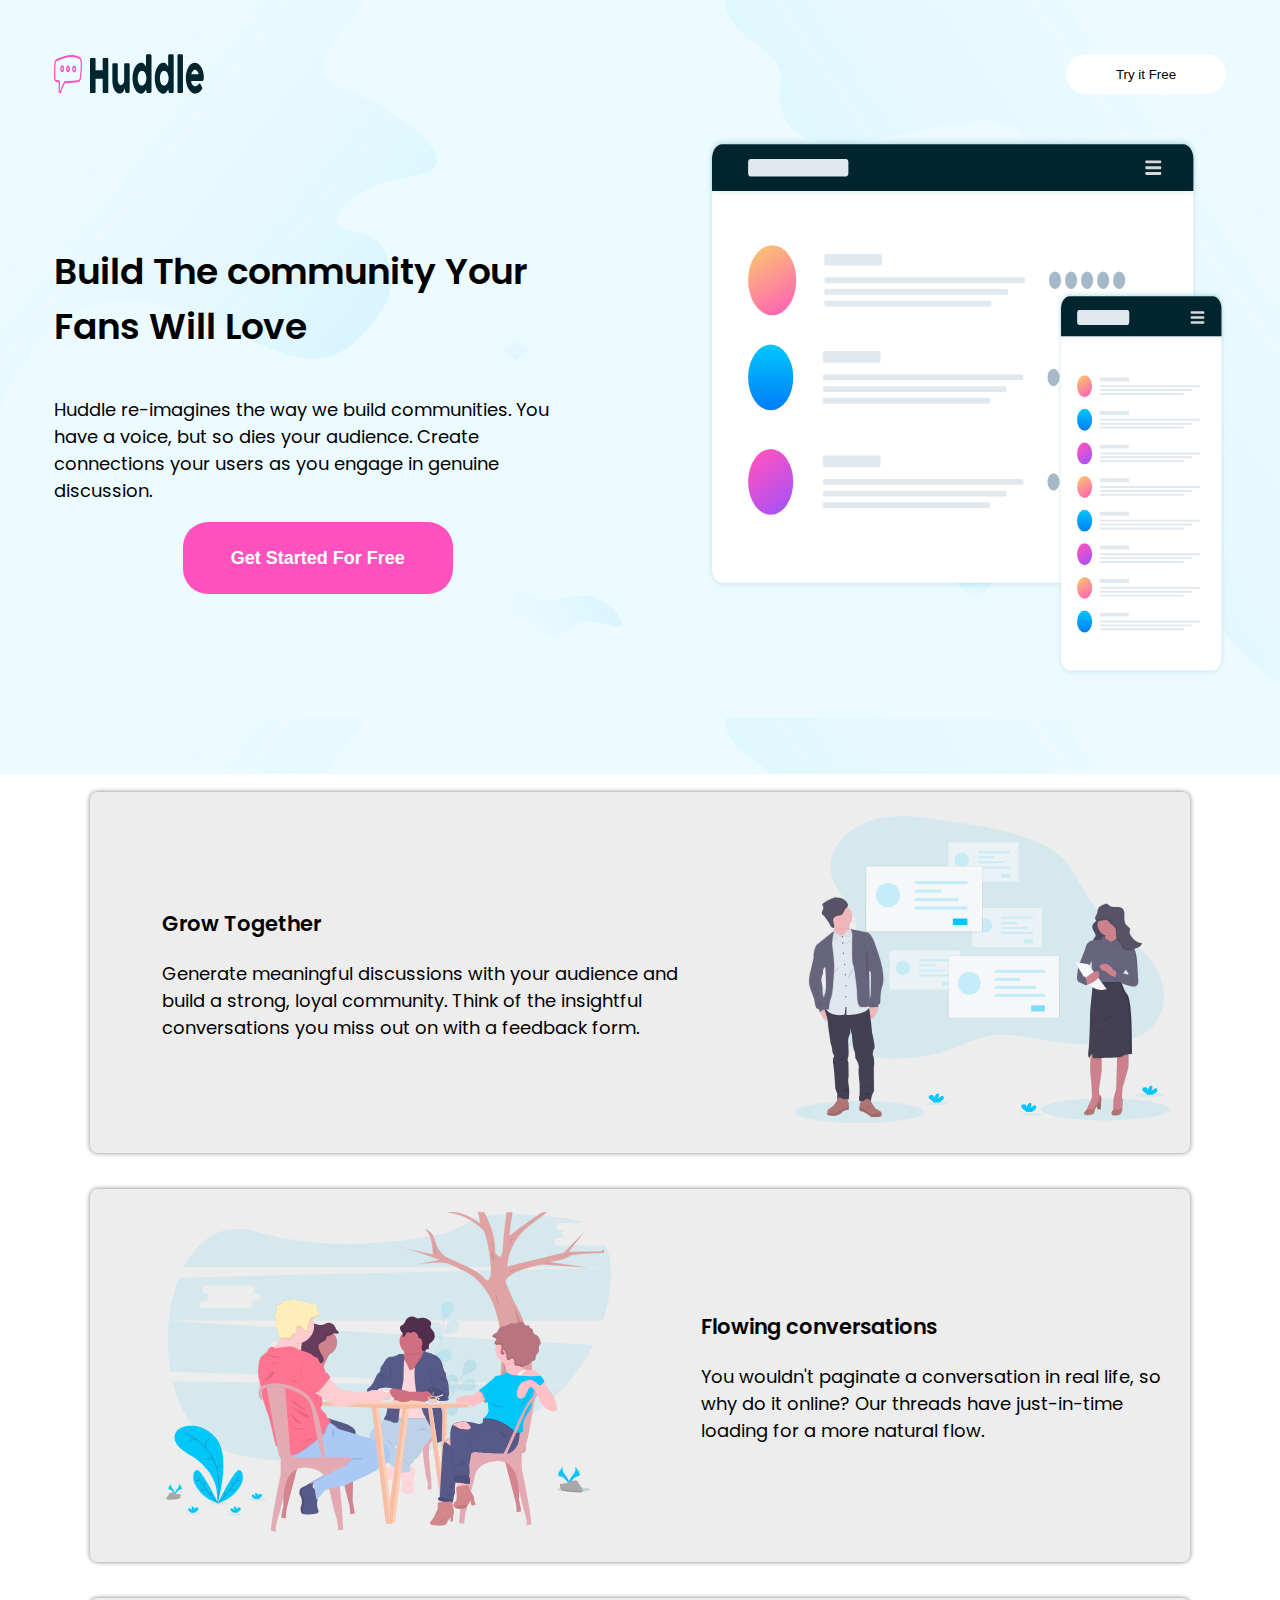
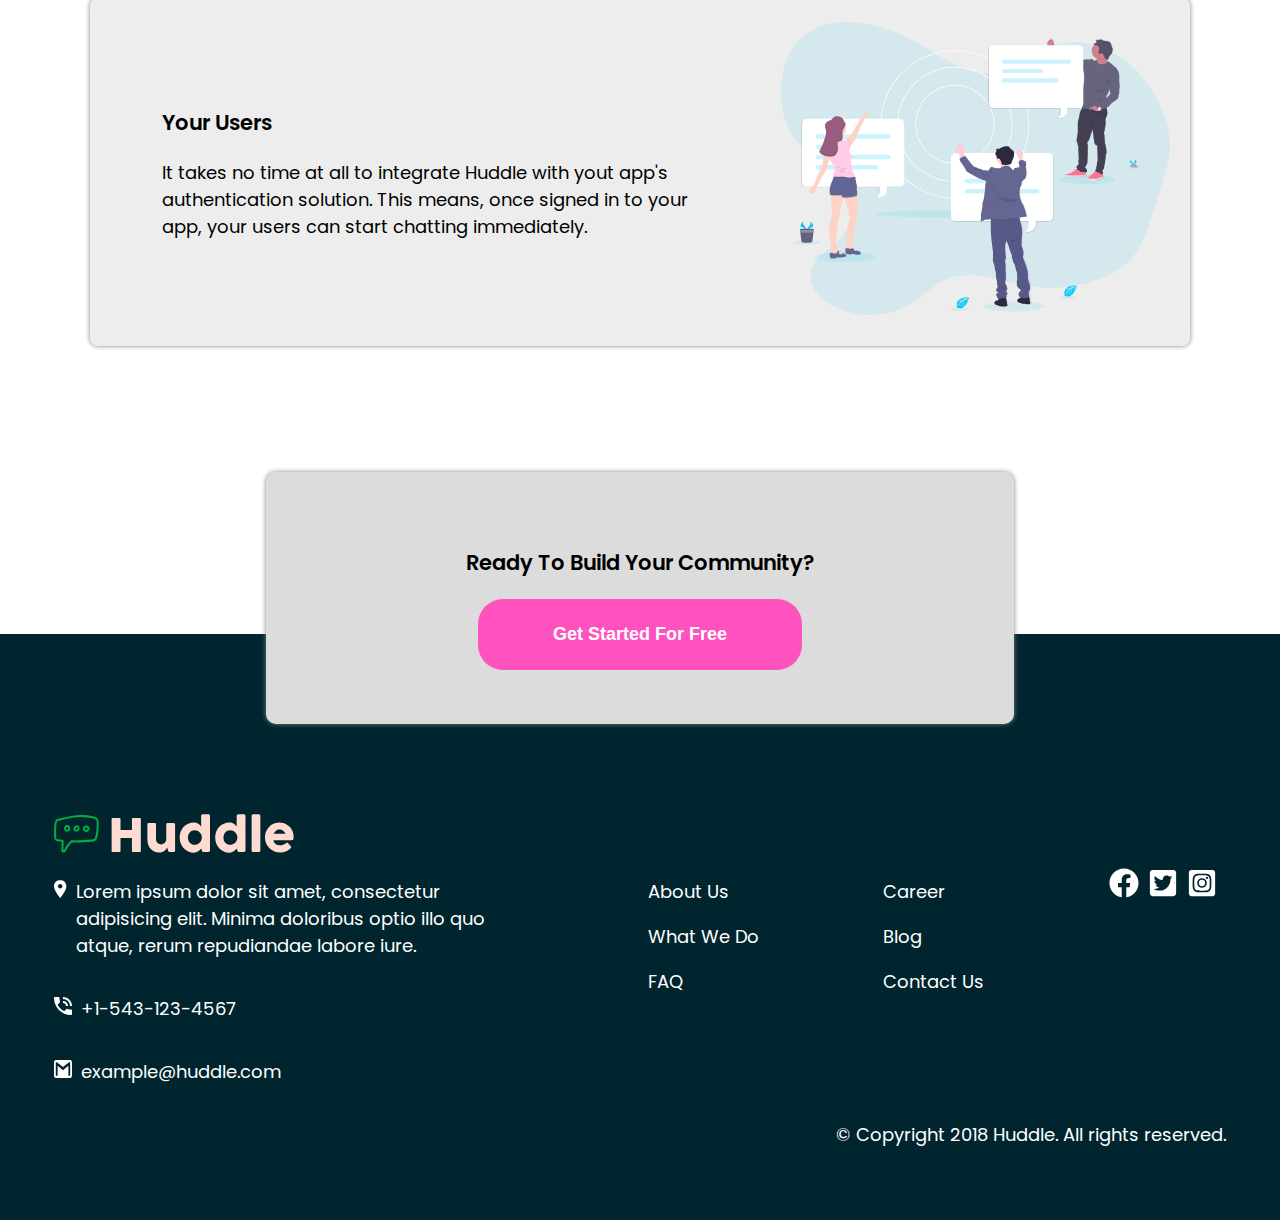
==== commit 1e78d27b: "animate slightly" ====
--- a/index.html
+++ b/index.html
@@ -69,7 +69,10 @@
       <div class="wrapper">
         <div class="three">
           <div class="box1">
-            <img src="./images/illustration-flowing-conversation.svg" alt="" />
+            <img
+              src="./images/illustration-flowing-conversation.svg"
+              alt="flowing conversation "
+            />
           </div>
           <div class="box2">
             <h3>Flowing conversations</h3>
@@ -101,78 +104,86 @@
         </div>
       </div>
     </div>
+
     <div class="footer">
-      <div class="huddle">
-        <div><img src="./images/logo.svg" class="logo" alt="" /></div>
-        <div class="f-1">
-          <img
-            src="./images/icon-location.svg"
-            class="contact-me"
-            alt="location"
-          />
-          <p>
-            Lorem ipsum dolor sit amet, consectetur adipisicing elit. Minima
-            doloribus optio illo quo atque, rerum repudiandae labore iure.
-          </p>
+      <div>
+        <img src="./images/logo.svg" class="logo" alt="" />
+      </div>
+      <div class="footer-wrapper">
+        <div class="huddle">
+          <div class="f-1">
+            <img
+              src="./images/icon-location.svg"
+              class="contact-me"
+              alt="location"
+            />
+            <p>
+              Lorem ipsum dolor sit amet, consectetur adipisicing elit. Minima
+              doloribus optio illo quo atque, rerum repudiandae labore iure.
+            </p>
+          </div>
+          <div class="f-2">
+            <img
+              src="./images/icon-phone.svg"
+              class="contact-me"
+              width="initial"
+              alt="Phone"
+            />
+            <p>+1-543-123-4567</p>
+          </div>
+          <div class="f-3">
+            <img src="./images/icon-email.svg" class="contact-me" alt="email" />
+            <p>example@huddle.com</p>
+          </div>
         </div>
-        <div class="f-2">
-          <img
-            src="./images/icon-phone.svg"
-            class="contact-me"
-            width="initial"
-            alt="Phone"
-          />
-          <p>+1-543-123-4567</p>
+        <div class="about-us">
+          <p>About Us</p>
+          <p>What We Do</p>
+          <p>FAQ</p>
         </div>
-        <div class="f-3">
-          <img src="./images/icon-email.svg" class="contact-me" alt="email" />
-          <p>example@huddle.com</p>
+        <div class="contact">
+          <p>Career</p>
+          <p>Blog</p>
+          <p>Contact Us</p>
+        </div>
+        <div class="font-icon">
+          <svg
+            xmlns="http://www.w3.org/2000/svg"
+            viewBox="0 0 512 512"
+            width="30px"
+            height="30px"
+          >
+            <!--! Font Awesome Pro 6.1.1 by @fontawesome - https://fontawesome.com License - https://fontawesome.com/license (Commercial License) Copyright 2022 Fonticons, Inc. -->
+            <path
+              d="M504 256C504 119 393 8 256 8S8 119 8 256c0 123.78 90.69 226.38 209.25 245V327.69h-63V256h63v-54.64c0-62.15 37-96.48 93.67-96.48 27.14 0 55.52 4.84 55.52 4.84v61h-31.28c-30.8 0-40.41 19.12-40.41 38.73V256h68.78l-11 71.69h-57.78V501C413.31 482.38 504 379.78 504 256z"
+            />
+          </svg>
+          <svg
+            xmlns="http://www.w3.org/2000/svg"
+            viewBox="0 0 448 512"
+            width="30px"
+            height="30px"
+          >
+            <!--! Font Awesome Pro 6.1.1 by @fontawesome - https://fontawesome.com License - https://fontawesome.com/license (Commercial License) Copyright 2022 Fonticons, Inc. -->
+            <path
+              d="M400 32H48C21.5 32 0 53.5 0 80v352c0 26.5 21.5 48 48 48h352c26.5 0 48-21.5 48-48V80c0-26.5-21.5-48-48-48zm-48.9 158.8c.2 2.8.2 5.7.2 8.5 0 86.7-66 186.6-186.6 186.6-37.2 0-71.7-10.8-100.7-29.4 5.3.6 10.4.8 15.8.8 30.7 0 58.9-10.4 81.4-28-28.8-.6-53-19.5-61.3-45.5 10.1 1.5 19.2 1.5 29.6-1.2-30-6.1-52.5-32.5-52.5-64.4v-.8c8.7 4.9 18.9 7.9 29.6 8.3a65.447 65.447 0 0 1-29.2-54.6c0-12.2 3.2-23.4 8.9-33.1 32.3 39.8 80.8 65.8 135.2 68.6-9.3-44.5 24-80.6 64-80.6 18.9 0 35.9 7.9 47.9 20.7 14.8-2.8 29-8.3 41.6-15.8-4.9 15.2-15.2 28-28.8 36.1 13.2-1.4 26-5.1 37.8-10.2-8.9 13.1-20.1 24.7-32.9 34z"
+            />
+          </svg>
+          <svg
+            xmlns="http://www.w3.org/2000/svg"
+            viewBox="0 0 448 512"
+            width="30px"
+            height="30px"
+          >
+            <!--! Font Awesome Pro 6.1.1 by @fontawesome - https://fontawesome.com License - https://fontawesome.com/license (Commercial License) Copyright 2022 Fonticons, Inc. -->
+            <path
+              d="M224,202.66A53.34,53.34,0,1,0,277.36,256,53.38,53.38,0,0,0,224,202.66Zm124.71-41a54,54,0,0,0-30.41-30.41c-21-8.29-71-6.43-94.3-6.43s-73.25-1.93-94.31,6.43a54,54,0,0,0-30.41,30.41c-8.28,21-6.43,71.05-6.43,94.33S91,329.26,99.32,350.33a54,54,0,0,0,30.41,30.41c21,8.29,71,6.43,94.31,6.43s73.24,1.93,94.3-6.43a54,54,0,0,0,30.41-30.41c8.35-21,6.43-71.05,6.43-94.33S357.1,182.74,348.75,161.67ZM224,338a82,82,0,1,1,82-82A81.9,81.9,0,0,1,224,338Zm85.38-148.3a19.14,19.14,0,1,1,19.13-19.14A19.1,19.1,0,0,1,309.42,189.74ZM400,32H48A48,48,0,0,0,0,80V432a48,48,0,0,0,48,48H400a48,48,0,0,0,48-48V80A48,48,0,0,0,400,32ZM382.88,322c-1.29,25.63-7.14,48.34-25.85,67s-41.4,24.63-67,25.85c-26.41,1.49-105.59,1.49-132,0-25.63-1.29-48.26-7.15-67-25.85s-24.63-41.42-25.85-67c-1.49-26.42-1.49-105.61,0-132,1.29-25.63,7.07-48.34,25.85-67s41.47-24.56,67-25.78c26.41-1.49,105.59-1.49,132,0,25.63,1.29,48.33,7.15,67,25.85s24.63,41.42,25.85,67.05C384.37,216.44,384.37,295.56,382.88,322Z"
+            />
+          </svg>
         </div>
       </div>
-      <div class="about-us">
-        <p>About Us</p>
-        <p>What We Do</p>
-        <p>FAQ</p>
-      </div>
-      <div class="contact">
-        <p>Career</p>
-        <p>Blog</p>
-        <p>Contact Us</p>
-      </div>
-      <div class="font-icon">
-        <svg
-          xmlns="http://www.w3.org/2000/svg"
-          viewBox="0 0 512 512"
-          width="30px"
-          height="30px"
-        >
-          <!--! Font Awesome Pro 6.1.1 by @fontawesome - https://fontawesome.com License - https://fontawesome.com/license (Commercial License) Copyright 2022 Fonticons, Inc. -->
-          <path
-            d="M504 256C504 119 393 8 256 8S8 119 8 256c0 123.78 90.69 226.38 209.25 245V327.69h-63V256h63v-54.64c0-62.15 37-96.48 93.67-96.48 27.14 0 55.52 4.84 55.52 4.84v61h-31.28c-30.8 0-40.41 19.12-40.41 38.73V256h68.78l-11 71.69h-57.78V501C413.31 482.38 504 379.78 504 256z"
-          />
-        </svg>
-        <svg
-          xmlns="http://www.w3.org/2000/svg"
-          viewBox="0 0 448 512"
-          width="30px"
-          height="30px"
-        >
-          <!--! Font Awesome Pro 6.1.1 by @fontawesome - https://fontawesome.com License - https://fontawesome.com/license (Commercial License) Copyright 2022 Fonticons, Inc. -->
-          <path
-            d="M400 32H48C21.5 32 0 53.5 0 80v352c0 26.5 21.5 48 48 48h352c26.5 0 48-21.5 48-48V80c0-26.5-21.5-48-48-48zm-48.9 158.8c.2 2.8.2 5.7.2 8.5 0 86.7-66 186.6-186.6 186.6-37.2 0-71.7-10.8-100.7-29.4 5.3.6 10.4.8 15.8.8 30.7 0 58.9-10.4 81.4-28-28.8-.6-53-19.5-61.3-45.5 10.1 1.5 19.2 1.5 29.6-1.2-30-6.1-52.5-32.5-52.5-64.4v-.8c8.7 4.9 18.9 7.9 29.6 8.3a65.447 65.447 0 0 1-29.2-54.6c0-12.2 3.2-23.4 8.9-33.1 32.3 39.8 80.8 65.8 135.2 68.6-9.3-44.5 24-80.6 64-80.6 18.9 0 35.9 7.9 47.9 20.7 14.8-2.8 29-8.3 41.6-15.8-4.9 15.2-15.2 28-28.8 36.1 13.2-1.4 26-5.1 37.8-10.2-8.9 13.1-20.1 24.7-32.9 34z"
-          />
-        </svg>
-        <svg
-          xmlns="http://www.w3.org/2000/svg"
-          viewBox="0 0 448 512"
-          width="30px"
-          height="30px"
-        >
-          <!--! Font Awesome Pro 6.1.1 by @fontawesome - https://fontawesome.com License - https://fontawesome.com/license (Commercial License) Copyright 2022 Fonticons, Inc. -->
-          <path
-            d="M224,202.66A53.34,53.34,0,1,0,277.36,256,53.38,53.38,0,0,0,224,202.66Zm124.71-41a54,54,0,0,0-30.41-30.41c-21-8.29-71-6.43-94.3-6.43s-73.25-1.93-94.31,6.43a54,54,0,0,0-30.41,30.41c-8.28,21-6.43,71.05-6.43,94.33S91,329.26,99.32,350.33a54,54,0,0,0,30.41,30.41c21,8.29,71,6.43,94.31,6.43s73.24,1.93,94.3-6.43a54,54,0,0,0,30.41-30.41c8.35-21,6.43-71.05,6.43-94.33S357.1,182.74,348.75,161.67ZM224,338a82,82,0,1,1,82-82A81.9,81.9,0,0,1,224,338Zm85.38-148.3a19.14,19.14,0,1,1,19.13-19.14A19.1,19.1,0,0,1,309.42,189.74ZM400,32H48A48,48,0,0,0,0,80V432a48,48,0,0,0,48,48H400a48,48,0,0,0,48-48V80A48,48,0,0,0,400,32ZM382.88,322c-1.29,25.63-7.14,48.34-25.85,67s-41.4,24.63-67,25.85c-26.41,1.49-105.59,1.49-132,0-25.63-1.29-48.26-7.15-67-25.85s-24.63-41.42-25.85-67c-1.49-26.42-1.49-105.61,0-132,1.29-25.63,7.07-48.34,25.85-67s41.47-24.56,67-25.78c26.41-1.49,105.59-1.49,132,0,25.63,1.29,48.33,7.15,67,25.85s24.63,41.42,25.85,67.05C384.37,216.44,384.37,295.56,382.88,322Z"
-          />
-        </svg>
+      <div class="copyright">
+        <p>&copy; Copyright 2018 Huddle. All rights reserved.</p>
       </div>
     </div>
   </body>
--- a/index.css
+++ b/index.css
@@ -36,6 +36,13 @@
   padding: 3em;
   width: 100%;
 }
+h1,
+h3 {
+  font-family: "Big Shoulders Display", cursive;
+  font-family: "Lexend Deca", sans-serif;
+  font-family: "Poppins", sans-serif;
+  font-weight: 600;
+}
 
 .btn-logo {
   display: flex;
@@ -47,7 +54,6 @@
   flex-flow: row wrap;
   justify-content: center;
   align-items: center;
-  /* border: blue dashed 3px; */
 }
 
 .h-box1 {
@@ -59,7 +65,9 @@
   width: 45%;
   padding: 7em;
   padding-left: 0;
-  /* border: solid green 2px; */
+  animation-name: position;
+  animation-duration: 5s;
+  animation-delay: s;
 }
 
 .h-box1 button,
@@ -79,7 +87,8 @@
   display: flex;
   width: 55%;
   flex: 1;
-  /* border: solid yellow 2px; */
+  animation-name: displacement;
+  animation-duration: 5s;
 }
 .h-box2 img {
   flex: 1;
@@ -100,8 +109,7 @@
 
 .two,
 .three,
-.four,
-.footer {
+.four {
   box-sizing: border-box;
   display: flex;
   align-items: center;
@@ -128,10 +136,6 @@
 .four {
   margin-bottom: 15em;
 }
-
-/* .main {
-  border: 2px solid green;
-} */
 
 .displaced {
   display: flex;
@@ -142,7 +146,6 @@
   height: 8em;
   background-color: rgb(220, 220, 220);
   box-shadow: 0px 0px 5px grey;
-
   padding: 3em;
   border-radius: 10px;
   position: absolute;
@@ -150,12 +153,21 @@
   left: 50%;
   transform: translateX(-50%);
   margin: auto;
-}
+  animation-name: displaced;
+  animation-duration: 7s;
+  animation-delay: 1s;
+}
+
 .displaced button {
   width: 18em;
   font-size: 1em;
 }
 
+.footer-wrapper {
+  display: flex;
+  justify-content: space-between;
+  align-items: baseline;
+}
 .footer {
   background-color: hsl(192, 100%, 9%);
   width: 100%;
@@ -164,7 +176,10 @@
   border-radius: 0;
   padding: 3em;
   padding-top: 10em;
-  justify-content: space-around;
+  display: flex;
+  flex-flow: column;
+  justify-content: flex-start;
+  align-items: flex-start;
 }
 
 .footer .logo {
@@ -186,24 +201,85 @@
 .font-icon {
   display: flex;
   justify-content: space-around;
+  align-items: baseline;
 }
 
 .font-icon svg {
   filter: invert();
-}
-
-h1,
-h3 {
-  font-family: "Big Shoulders Display", cursive;
-  font-family: "Lexend Deca", sans-serif;
-  font-family: "Poppins", sans-serif;
-  font-weight: 600;
-}
+  margin-right: 0.5em;
+}
+
+.huddle {
+  width: 40%;
+}
+
+.copyright {
+  align-self: flex-end;
+}
+
+/* ..............................ANIMATION DEFINITION................................ */
+
+@keyframes displacement {
+  0% {
+    z-index: inherit;
+    transform: translate(0, 0);
+  }
+  25% {
+    z-index: -2;
+    transform: rotate3d(23);
+  }
+  50% {
+    z-index: 20;
+    transform: translate(5%, 10%);
+  }
+  50% {
+    z-index: 2;
+    transform: translate(-5%, -10%);
+  }
+  100% {
+    z-index: 1;
+    transform: translate(0, 0);
+  }
+}
+@keyframes position {
+  from {
+    transform: translateX(50%);
+    transform: rotate(360deg);
+    z-index: 2;
+  }
+  to {
+    transform: translateY(-50%);
+  }
+}
+@keyframes displaced {
+  0% {
+    bottom: 0;
+    left: 0;
+  }
+
+  100% {
+    transform: translateY(100%);
+    z-index: -1;
+  }
+}
+
+/* 
+........................Active state.................................. */
 
 .displaced button:active {
   background-color: hsla(322, 100%, 66%, 0.377);
 }
+
+/* ..........media Query ..................... */
+
 @media screen and (max-width: 700px) {
+  .box1 {
+    margin-right: 0;
+  }
+
+  .h-box2 {
+    text-align: center;
+  }
   .header {
     width: 100%;
   }
@@ -213,6 +289,18 @@
     flex-flow: column;
     padding-left: 8em;
   }
+  .header {
+    padding: 1.5em;
+  }
+  .wrapper {
+    padding: 0.8em 2em 0.8em;
+  }
+  .two,
+  .three,
+  .four {
+    padding: 0.9em 0.8em 0.9em 1em;
+  }
+
   .h-box1 p {
     font-size: 1.5em;
   }
@@ -224,15 +312,59 @@
   .three {
     flex-flow: column;
   }
+
+  .footer-wrapper {
+    flex-flow: column;
+  }
+
   .footer {
-    flex-flow: column;
-    align-items: flex-start;
+    font-size: 0.8em;
+    padding: 1.8em;
+    padding-top: 7em;
+  }
+
+  .huddle {
+    width: 100%;
   }
   .font-icon {
     align-self: center;
-    margin: 3em;
-  }
+  }
+
   .font-icon svg {
-    margin-right: 1em;
-  }
-}
+    margin-right: 0.5em;
+    width: 20px;
+    height: 20px;
+  }
+  .copyright {
+    align-self: center;
+  }
+}
+
+@media (max-width: 500px) {
+  body {
+    font-size: 15px;
+  }
+  .logo {
+    width: 5em;
+  }
+  .h-box1 button,
+  .displaced button {
+    width: 13em;
+    font-size: 0.7em;
+  }
+  .white-button {
+    border-radius: 20px;
+    width: 7em;
+    height: 1.5em;
+    border: none;
+    outline: none;
+    background-color: white;
+    color: black;
+    font-size: smaller;
+  }
+  .font-icon svg {
+    margin-right: 0.3em;
+    width: 16px;
+    height: 16px;
+  }
+}
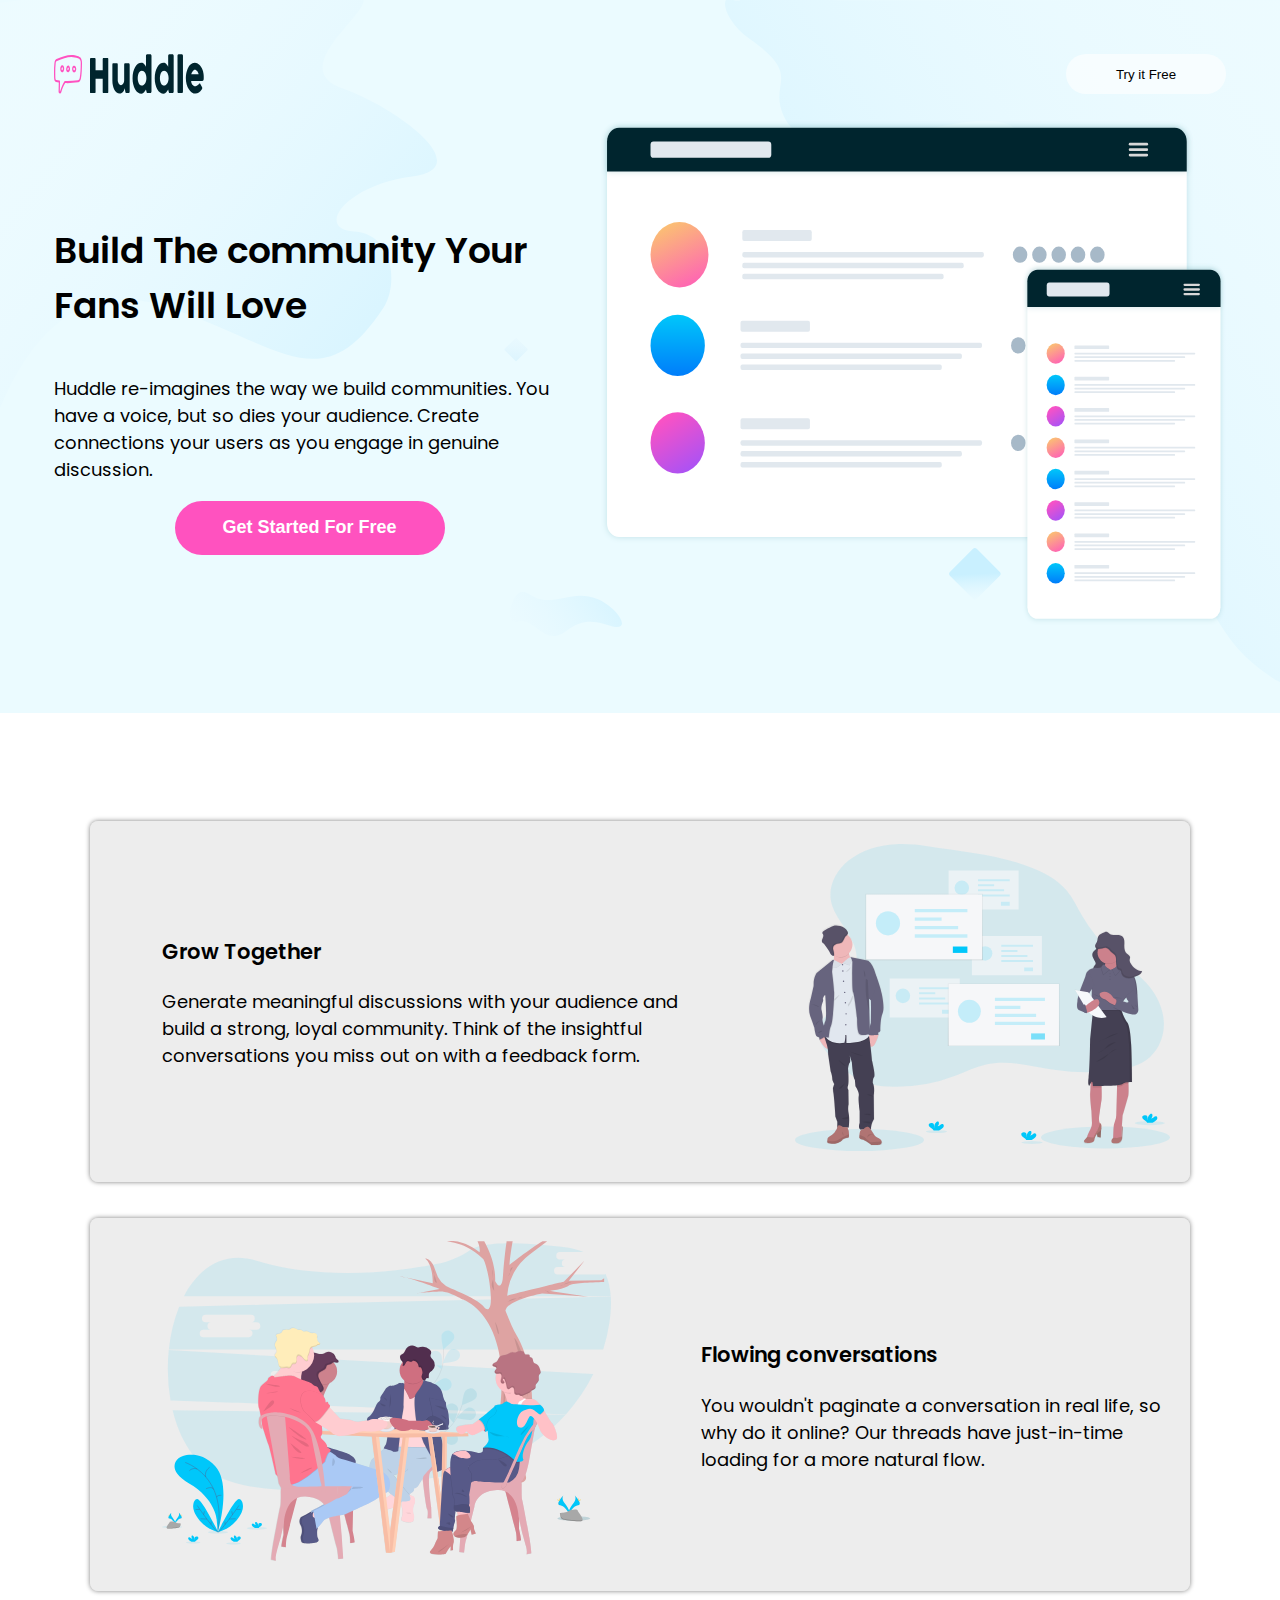
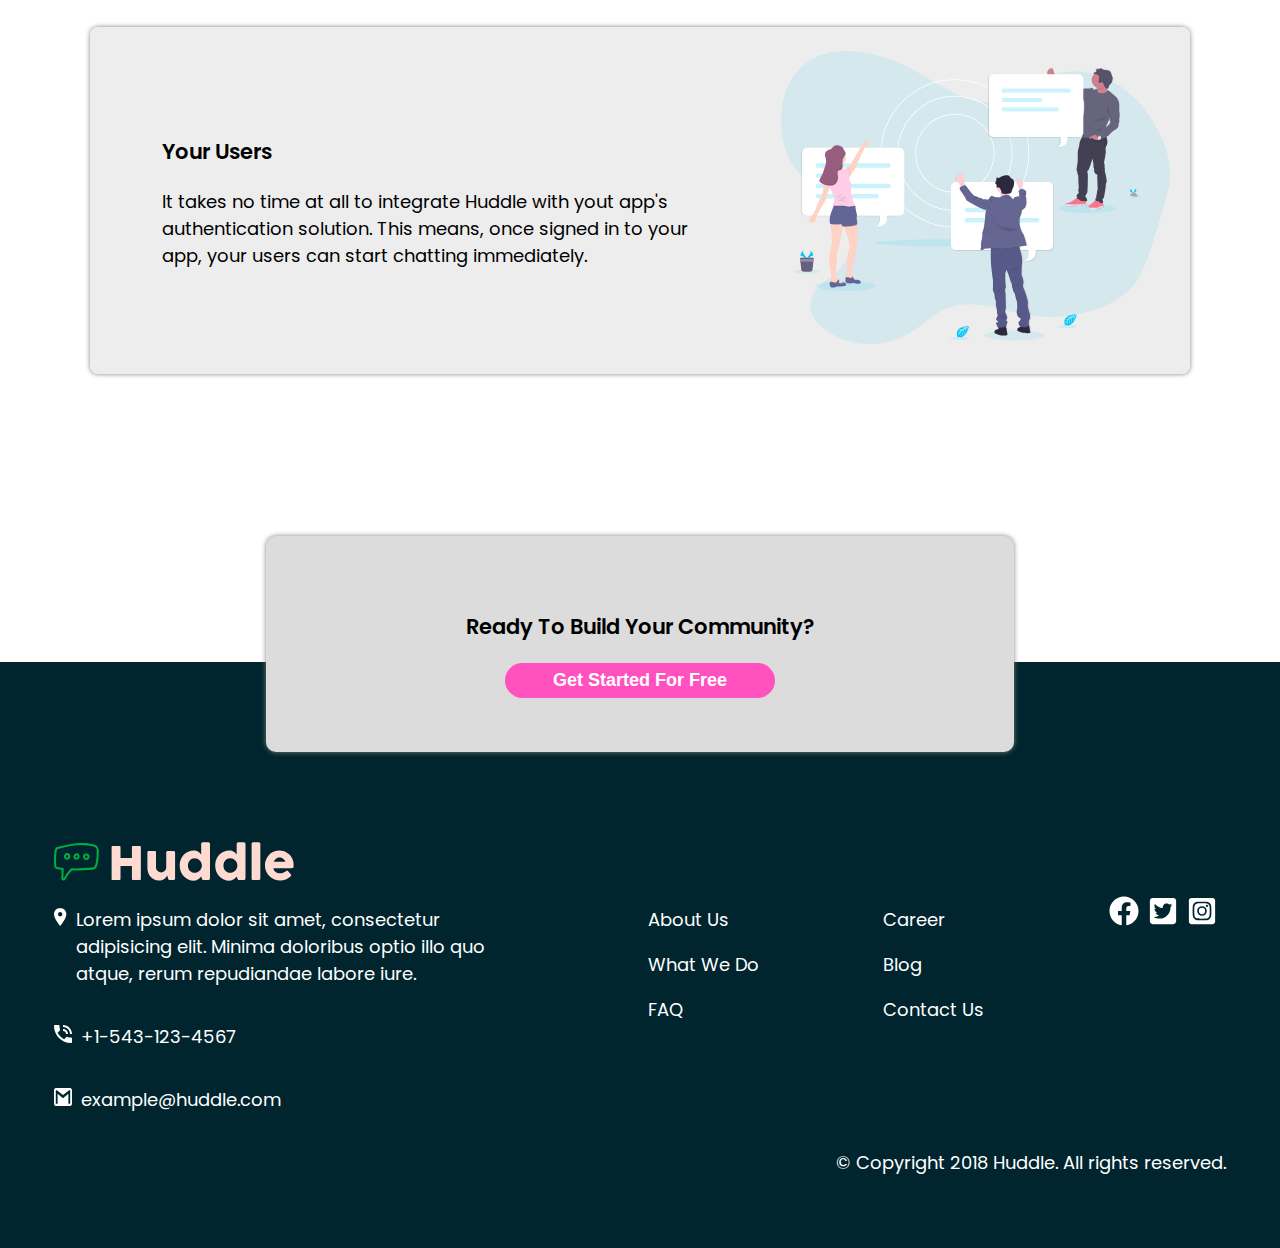
==== commit 123dac0b: "implement active state and animation" ====
--- a/index.html
+++ b/index.html
@@ -41,8 +41,7 @@
           <div class="h-box2">
             <img
               src="./images/illustration-mockups.svg"
-              alt=""
-              display="inline-block"
+              alt="illustration-mockups"
               class="action"
             />
           </div>
@@ -98,6 +97,8 @@
             <img src="./images/illustration-your-users.svg" alt="" />
           </div>
         </div>
+      </div>
+      <div class="d-wrapper">
         <div class="displaced">
           <h3>Ready To Build Your Community?</h3>
           <button class="small-red">Get Started For Free</button>
--- a/index.css
+++ b/index.css
@@ -8,34 +8,38 @@
 }
 
 body,
+.wrapper,
+.main,
 .header,
 .one,
+.h-box1,
+.h-box2,
+.two,
+.three,
+.four,
 .footer {
-  display: block;
   box-sizing: border-box;
   width: 100%;
   margin: 0;
   padding: 0;
 }
 
-.main {
+.main,
+.header {
   display: flex;
   flex-flow: column;
   justify-content: center;
   position: relative;
-  /* align-items: center; */
 }
 
 .header {
-  display: flex;
-  flex-flow: column;
-  justify-content: center;
   background-image: url("./images/bg-hero-desktop.svg");
   background-color: hsl(193, 100%, 96%);
   font-weight: 400;
   padding: 3em;
-  width: 100%;
-}
+  margin-bottom: 5em;
+}
+
 h1,
 h3 {
   font-family: "Big Shoulders Display", cursive;
@@ -44,57 +48,49 @@
   font-weight: 600;
 }
 
-.btn-logo {
+.btn-logo,
+.one {
   display: flex;
   justify-content: space-between;
-}
-
-.one {
-  display: flex;
-  flex-flow: row wrap;
+  margin-bottom: 1.5em;
+}
+
+.h-box1 {
+  display: flex;
+  flex-flow: column;
   justify-content: center;
   align-items: center;
-}
-
-.h-box1 {
-  display: flex;
-  flex-flow: column;
-  justify-content: space-between;
-  align-items: center;
-
   width: 45%;
-  padding: 7em;
-  padding-left: 0;
-  animation-name: position;
-  animation-duration: 5s;
-  animation-delay: s;
+  margin-right: 2em;
+  animation: h-box1 5s linear 1s;
+  animation-direction: reverse;
 }
 
 .h-box1 button,
-.small-red {
+.displaced button {
   width: 15em;
-  height: 4em;
+  height: 3em;
   font-weight: 700;
-  border-radius: 25px;
+  border-radius: 35px;
   border: none;
   outline: none;
   background-color: hsl(322, 100%, 66%);
   color: white;
   font-size: 1em;
+  display: flex;
+  justify-content: center;
+  align-items: center;
+  transition: all 3s ease-in-out;
 }
 
 .h-box2 {
-  display: flex;
   width: 55%;
-  flex: 1;
-  animation-name: displacement;
-  animation-duration: 5s;
+  animation: h-box2 5s;
+  animation-direction: alternate;
 }
 .h-box2 img {
-  flex: 1;
-  display: inline-block;
   width: 100%;
-  height: 30em;
+  height: 28em;
 }
 
 .white-button {
@@ -103,8 +99,9 @@
   height: 3em;
   border: none;
   outline: none;
-  background-color: white;
+  background-color: rgba(255, 255, 255, 0.598);
   color: black;
+  transition: all 2s linear;
 }
 
 .two,
@@ -142,8 +139,9 @@
   flex-flow: column;
   text-align: center;
   align-items: center;
+  justify-content: center;
   width: 50%;
-  height: 8em;
+  height: 6em;
   background-color: rgb(220, 220, 220);
   box-shadow: 0px 0px 5px grey;
   padding: 3em;
@@ -152,14 +150,12 @@
   bottom: -5em;
   left: 50%;
   transform: translateX(-50%);
-  margin: auto;
-  animation-name: displaced;
-  animation-duration: 7s;
-  animation-delay: 1s;
+  animation: displaced 5s 3;
+  animation-direction: alternate-reverse;
+  animation-delay: 0.5s;
 }
 
 .displaced button {
-  width: 18em;
   font-size: 1em;
 }
 
@@ -182,7 +178,8 @@
   align-items: flex-start;
 }
 
-.footer .logo {
+.footer .logo,
+.font-icon svg {
   filter: invert();
 }
 .f-1,
@@ -205,8 +202,8 @@
 }
 
 .font-icon svg {
-  filter: invert();
   margin-right: 0.5em;
+  /* background-color: transparent; */
 }
 
 .huddle {
@@ -217,57 +214,110 @@
   align-self: flex-end;
 }
 
+/* 
+........................Active state.................................. */
+
+.displaced button:hover,
+.h-box1 button:hover {
+  background-color: hsla(322, 100%, 66%, 0.269);
+  cursor: pointer;
+}
+
+.white-button:hover {
+  background-color: white;
+  cursor: pointer;
+}
+
+.about-us p:hover,
+.contact p:hover {
+  text-decoration: underline;
+  cursor: pointer;
+  animation: link 2s;
+  animation-direction: reverse;
+}
+
+.font-icon svg:hover {
+  filter: invert();
+  background-color: rgb(14, 228, 14);
+}
+
 /* ..............................ANIMATION DEFINITION................................ */
 
-@keyframes displacement {
+@keyframes h-box1 {
   0% {
-    z-index: inherit;
+    transform: rotateX(45deg);
+  }
+  25% {
+    transform: rotate(90deg);
+  }
+  50% {
+    z-index: 1;
+    transform: translateX(50%);
+  }
+  75% {
+    transform: rotate(360deg);
+  }
+  100% {
+    z-index: 0;
     transform: translate(0, 0);
   }
+}
+@keyframes h-box2 {
+  0% {
+    transform: skew(50%);
+  }
   25% {
-    z-index: -2;
-    transform: rotate3d(23);
+    transform: rotateX(-45deg);
   }
   50% {
-    z-index: 20;
-    transform: translate(5%, 10%);
-  }
-  50% {
-    z-index: 2;
-    transform: translate(-5%, -10%);
+    transform: rotate(-360%);
+  }
+  75% {
+    transform: translateX(-50%);
+    z-index: 1;
   }
   100% {
-    z-index: 1;
     transform: translate(0, 0);
-  }
-}
-@keyframes position {
-  from {
-    transform: translateX(50%);
-    transform: rotate(360deg);
-    z-index: 2;
-  }
-  to {
-    transform: translateY(-50%);
   }
 }
 @keyframes displaced {
   0% {
-    bottom: 0;
-    left: 0;
-  }
-
+    transform: skewX(-10px);
+    opacity: 0.5;
+  }
+
+  25% {
+    transform: skewY(10%);
+    z-index: -1;
+    opacity: 1;
+  }
+  50% {
+    transform: skewY(-10%);
+    z-index: 1;
+    opacity: 0.5;
+  }
+  75% {
+    transform: rotate(-360deg);
+    transform: scale(0.5);
+  }
   100% {
-    transform: translateY(100%);
-    z-index: -1;
-  }
-}
-
-/* 
-........................Active state.................................. */
-
-.displaced button:active {
-  background-color: hsla(322, 100%, 66%, 0.377);
+    z-index: 0;
+  }
+}
+
+@keyframes link {
+  25% {
+    text-decoration: dotted;
+  }
+  50% {
+    transform: translateY(-5px);
+  }
+  75% {
+    transform: translateY(5px);
+  }
+  100% {
+    transform: translateY(0);
+  }
 }
 
 /* ..........media Query ..................... */
@@ -277,28 +327,32 @@
     margin-right: 0;
   }
 
-  .h-box2 {
-    text-align: center;
-  }
   .header {
     width: 100%;
   }
-  .h-box1 {
-    width: 80%;
+  .one {
+    width: 100%;
     display: flex;
     flex-flow: column;
-    padding-left: 8em;
-  }
+  }
+  .one .h-box1,
+  .h-box2 {
+    width: 100%;
+    text-align: center;
+    padding: 2em;
+  }
+
   .header {
     padding: 1.5em;
   }
   .wrapper {
-    padding: 0.8em 2em 0.8em;
+    padding: 1.8em 2em 1.8em;
   }
   .two,
   .three,
   .four {
-    padding: 0.9em 0.8em 0.9em 1em;
+    padding: 5em 4em 4em 5em;
+    text-align: center;
   }
 
   .h-box1 p {
@@ -308,9 +362,45 @@
   .four {
     flex-flow: column-reverse;
   }
+  .box2:not(.three .box2) {
+    margin-bottom: 4em;
+  }
 
   .three {
     flex-flow: column;
+  }
+  .three .box1 {
+    margin-bottom: 4em;
+  }
+
+  .four {
+    margin-bottom: 4em;
+  }
+
+  .d-wrapper {
+    box-sizing: border-box;
+    width: 100%;
+    margin: 0;
+    padding: 1.8em 2em 1.8em;
+    display: flex;
+  }
+  .displaced {
+    flex: 1;
+    position: static;
+    height: 5.5em;
+    justify-content: center;
+    align-items: center;
+    padding: 1.5em;
+    transform: translateY(50%);
+  }
+
+  .h-box1 button,
+  .displaced button {
+    box-sizing: border-box;
+    width: 75%;
+    font-size: 0.75em;
+    font-weight: normal;
+    padding: 1.8em;
   }
 
   .footer-wrapper {
@@ -344,13 +434,24 @@
   body {
     font-size: 15px;
   }
+
+  .wrapper {
+    padding: 1.5em;
+  }
+  .two,
+  .three,
+  .four {
+    padding: 3em;
+  }
+
   .logo {
     width: 5em;
   }
   .h-box1 button,
   .displaced button {
-    width: 13em;
-    font-size: 0.7em;
+    width: 70%;
+    font-size: 0.9em;
+    padding: 1.5em;
   }
   .white-button {
     border-radius: 20px;
@@ -362,9 +463,26 @@
     color: black;
     font-size: smaller;
   }
+
+  .four {
+    margin-bottom: 1em;
+  }
   .font-icon svg {
     margin-right: 0.3em;
     width: 16px;
     height: 16px;
   }
 }
+
+@media screen and (max-width: 400px) {
+  .h-box1 button,
+  .displaced button {
+    width: 80%;
+    font-size: 0.6em;
+    padding: 1.5em;
+  }
+
+  .four {
+    margin-bottom: 0.5em;
+  }
+}
